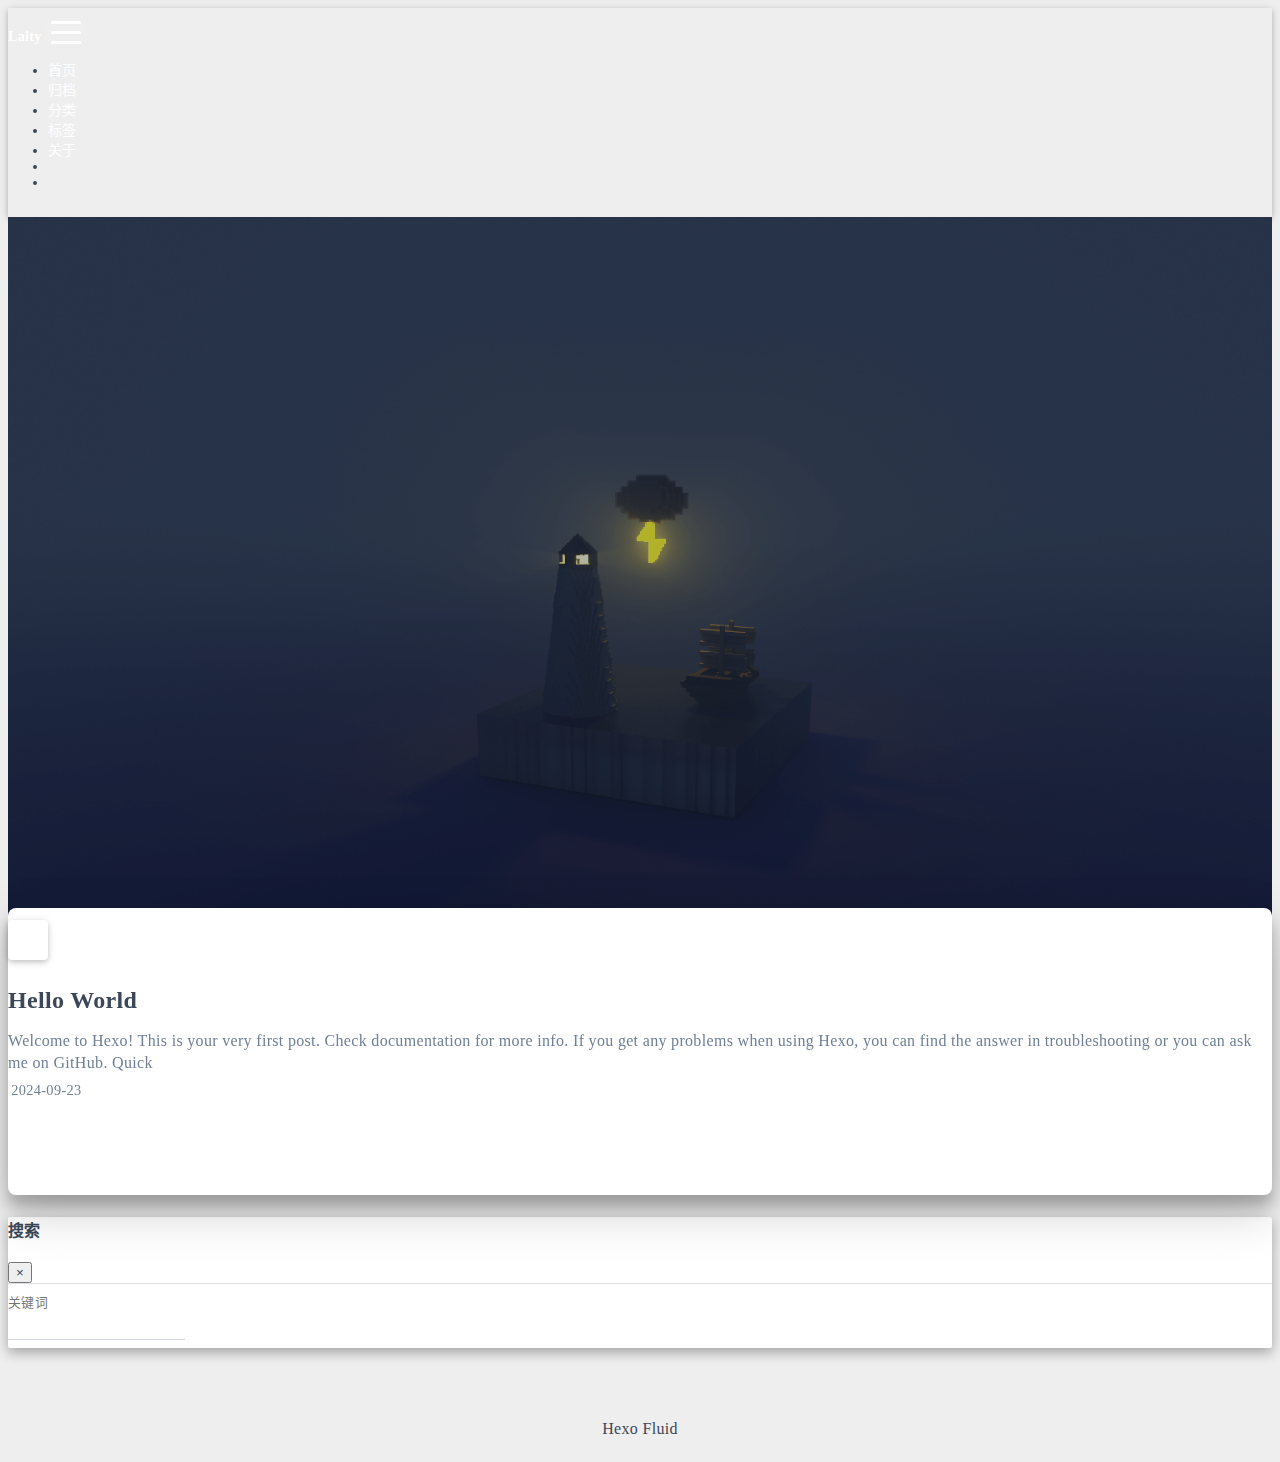
==== index.html @ e9484232 "Site updated: 2024-09-23 12:09:44" ====
<!DOCTYPE html>
<html lang="zh-CN" data-default-color-scheme=auto>



<head>
  <meta charset="UTF-8">

  <link rel="apple-touch-icon" sizes="76x76" href="/img/fluid.png">
  <link rel="icon" href="/img/fluid.png">
  

  <meta name="viewport" content="width=device-width, initial-scale=1.0, maximum-scale=5.0, shrink-to-fit=no">
  <meta http-equiv="x-ua-compatible" content="ie=edge">
  
  <meta name="theme-color" content="#2f4154">
  <meta name="author" content="Laity">
  <meta name="keywords" content="">
  
    <meta property="og:type" content="website">
<meta property="og:title" content="Laity的随笔">
<meta property="og:url" content="http://example.com/index.html">
<meta property="og:site_name" content="Laity的随笔">
<meta property="og:locale" content="zh_CN">
<meta property="article:author" content="Laity">
<meta name="twitter:card" content="summary_large_image">
  
  
  
  <title>Laity的随笔</title>

  <link  rel="stylesheet" href="https://lib.baomitu.com/twitter-bootstrap/4.6.1/css/bootstrap.min.css" />





<!-- 主题依赖的图标库，不要自行修改 -->
<!-- Do not modify the link that theme dependent icons -->

<link rel="stylesheet" href="//at.alicdn.com/t/c/font_1749284_5i9bdhy70f8.css">



<link rel="stylesheet" href="//at.alicdn.com/t/c/font_1736178_k526ubmyhba.css">


<link  rel="stylesheet" href="/css/main.css" />


  <link id="highlight-css" rel="stylesheet" href="/css/highlight.css" />
  
    <link id="highlight-css-dark" rel="stylesheet" href="/css/highlight-dark.css" />
  




  <script id="fluid-configs">
    var Fluid = window.Fluid || {};
    Fluid.ctx = Object.assign({}, Fluid.ctx)
    var CONFIG = {"hostname":"example.com","root":"/","version":"1.9.8","typing":{"enable":true,"typeSpeed":70,"cursorChar":"_","loop":false,"scope":[]},"anchorjs":{"enable":true,"element":"h1,h2,h3,h4,h5,h6","placement":"left","visible":"hover","icon":""},"progressbar":{"enable":true,"height_px":3,"color":"#29d","options":{"showSpinner":false,"trickleSpeed":100}},"code_language":{"enable":true,"default":"TEXT"},"copy_btn":true,"image_caption":{"enable":true},"image_zoom":{"enable":true,"img_url_replace":["",""]},"toc":{"enable":true,"placement":"right","headingSelector":"h1,h2,h3,h4,h5,h6","collapseDepth":0},"lazyload":{"enable":true,"loading_img":"/img/loading.gif","onlypost":false,"offset_factor":2},"web_analytics":{"enable":true,"follow_dnt":true,"baidu":null,"google":{"measurement_id":null},"tencent":{"sid":null,"cid":null},"leancloud":{"app_id":"psOg4r9rSTB0dHTsa3siqMcn-gzGzoHsz","app_key":"VPKxYVZfJDTDyISc7TgusSOT","server_url":null,"path":"window.location.pathname","ignore_local":false},"umami":{"src":null,"website_id":null,"domains":null,"start_time":"2024-01-01T00:00:00.000Z","token":null,"api_server":null}},"search_path":"/local-search.xml","include_content_in_search":true};

    if (CONFIG.web_analytics.follow_dnt) {
      var dntVal = navigator.doNotTrack || window.doNotTrack || navigator.msDoNotTrack;
      Fluid.ctx.dnt = dntVal && (dntVal.startsWith('1') || dntVal.startsWith('yes') || dntVal.startsWith('on'));
    }
  </script>
  <script  src="/js/utils.js" ></script>
  <script  src="/js/color-schema.js" ></script>
  

  

  

  

  

  
    
  



  
<meta name="generator" content="Hexo 7.3.0"></head>


<body>
  

  <header>
    

<div class="header-inner" style="height: 100vh;">
  <nav id="navbar" class="navbar fixed-top  navbar-expand-lg navbar-dark scrolling-navbar">
  <div class="container">
    <a class="navbar-brand" href="/">
      <strong>Laity</strong>
    </a>

    <button id="navbar-toggler-btn" class="navbar-toggler" type="button" data-toggle="collapse"
            data-target="#navbarSupportedContent"
            aria-controls="navbarSupportedContent" aria-expanded="false" aria-label="Toggle navigation">
      <div class="animated-icon"><span></span><span></span><span></span></div>
    </button>

    <!-- Collapsible content -->
    <div class="collapse navbar-collapse" id="navbarSupportedContent">
      <ul class="navbar-nav ml-auto text-center">
        
          
          
          
          
            <li class="nav-item">
              <a class="nav-link" href="/" target="_self">
                <i class="iconfont icon-home-fill"></i>
                <span>首页</span>
              </a>
            </li>
          
        
          
          
          
          
            <li class="nav-item">
              <a class="nav-link" href="/archives/" target="_self">
                <i class="iconfont icon-archive-fill"></i>
                <span>归档</span>
              </a>
            </li>
          
        
          
          
          
          
            <li class="nav-item">
              <a class="nav-link" href="/categories/" target="_self">
                <i class="iconfont icon-category-fill"></i>
                <span>分类</span>
              </a>
            </li>
          
        
          
          
          
          
            <li class="nav-item">
              <a class="nav-link" href="/tags/" target="_self">
                <i class="iconfont icon-tags-fill"></i>
                <span>标签</span>
              </a>
            </li>
          
        
          
          
          
          
            <li class="nav-item">
              <a class="nav-link" href="/about/" target="_self">
                <i class="iconfont icon-user-fill"></i>
                <span>关于</span>
              </a>
            </li>
          
        
        
          <li class="nav-item" id="search-btn">
            <a class="nav-link" target="_self" href="javascript:;" data-toggle="modal" data-target="#modalSearch" aria-label="Search">
              <i class="iconfont icon-search"></i>
            </a>
          </li>
          
        
        
          <li class="nav-item" id="color-toggle-btn">
            <a class="nav-link" target="_self" href="javascript:;" aria-label="Color Toggle">
              <i class="iconfont icon-dark" id="color-toggle-icon"></i>
            </a>
          </li>
        
      </ul>
    </div>
  </div>
</nav>

  

<div id="banner" class="banner" parallax=true
     style="background: url('/img/default.png') no-repeat center center; background-size: cover;">
  <div class="full-bg-img">
    <div class="mask flex-center" style="background-color: rgba(0, 0, 0, 0.3)">
      <div class="banner-text text-center fade-in-up">
        <div class="h2">
          
            <span id="subtitle" data-typed-text="Laity&#39;s Personal Blog on Essays"></span>
          
        </div>

        
      </div>

      
        <div class="scroll-down-bar">
          <i class="iconfont icon-arrowdown"></i>
        </div>
      
    </div>
  </div>
</div>

</div>

  </header>

  <main>
    
      <div class="container nopadding-x-md">
        <div id="board"
          style="margin-top: 0">
          
          <div class="container">
            <div class="row">
              <div class="col-12 col-md-10 m-auto">
                


  <div class="row mx-auto index-card">
    
    
    <article class="col-12 col-md-12 mx-auto index-info">
      <h2 class="index-header">
        
        <a href="/2024/09/23/hello-world/" target="_self">
          Hello World
        </a>
      </h2>

      
      <a class="index-excerpt index-excerpt__noimg" href="/2024/09/23/hello-world/" target="_self">
        <div>
          Welcome to Hexo! This is your very first post. Check documentation for more info. If you get any problems when using Hexo, you can find the answer in troubleshooting or you can ask me on GitHub. Quick
        </div>
      </a>

      <div class="index-btm post-metas">
        
          <div class="post-meta mr-3">
            <i class="iconfont icon-date"></i>
            <time datetime="2024-09-23 10:50" pubdate>
              2024-09-23
            </time>
          </div>
        
        
        
      </div>
    </article>
  </div>





              </div>
            </div>
          </div>
        </div>
      </div>
    

    
      <a id="scroll-top-button" aria-label="TOP" href="#" role="button">
        <i class="iconfont icon-arrowup" aria-hidden="true"></i>
      </a>
    

    
      <div class="modal fade" id="modalSearch" tabindex="-1" role="dialog" aria-labelledby="ModalLabel"
     aria-hidden="true">
  <div class="modal-dialog modal-dialog-scrollable modal-lg" role="document">
    <div class="modal-content">
      <div class="modal-header text-center">
        <h4 class="modal-title w-100 font-weight-bold">搜索</h4>
        <button type="button" id="local-search-close" class="close" data-dismiss="modal" aria-label="Close">
          <span aria-hidden="true">&times;</span>
        </button>
      </div>
      <div class="modal-body mx-3">
        <div class="md-form mb-5">
          <input type="text" id="local-search-input" class="form-control validate">
          <label data-error="x" data-success="v" for="local-search-input">关键词</label>
        </div>
        <div class="list-group" id="local-search-result"></div>
      </div>
    </div>
  </div>
</div>

    

    
  </main>

  <footer>
    <div class="footer-inner">
  
    <div class="footer-content">
       <a href="https://hexo.io" target="_blank" rel="nofollow noopener"><span>Hexo</span></a> <i class="iconfont icon-love"></i> <a href="https://github.com/fluid-dev/hexo-theme-fluid" target="_blank" rel="nofollow noopener"><span>Fluid</span></a> 
    </div>
  
  
    <div class="statistics">
  
  

  
    
      <span id="leancloud-site-pv-container" style="display: none">
        总访问量 
        <span id="leancloud-site-pv"></span>
         次
      </span>
    
    
      <span id="leancloud-site-uv-container" style="display: none">
        总访客数 
        <span id="leancloud-site-uv"></span>
         人
      </span>
    
    

  

</div>

  
  
</div>

  </footer>

  <!-- Scripts -->
  
  <script  src="https://lib.baomitu.com/nprogress/0.2.0/nprogress.min.js" ></script>
  <link  rel="stylesheet" href="https://lib.baomitu.com/nprogress/0.2.0/nprogress.min.css" />

  <script>
    NProgress.configure({"showSpinner":false,"trickleSpeed":100})
    NProgress.start()
    window.addEventListener('load', function() {
      NProgress.done();
    })
  </script>


<script  src="https://lib.baomitu.com/jquery/3.6.4/jquery.min.js" ></script>
<script  src="https://lib.baomitu.com/twitter-bootstrap/4.6.1/js/bootstrap.min.js" ></script>
<script  src="/js/events.js" ></script>
<script  src="/js/plugins.js" ></script>


  <script  src="https://lib.baomitu.com/typed.js/2.0.12/typed.min.js" ></script>
  <script>
    (function (window, document) {
      var typing = Fluid.plugins.typing;
      var subtitle = document.getElementById('subtitle');
      if (!subtitle || !typing) {
        return;
      }
      var text = subtitle.getAttribute('data-typed-text');
      
        typing(text);
      
    })(window, document);
  </script>




  
    <script  src="/js/img-lazyload.js" ></script>
  




  <script defer src="/js/leancloud.js" ></script>

  <script  src="/js/local-search.js" ></script>





<!-- 主题的启动项，将它保持在最底部 -->
<!-- the boot of the theme, keep it at the bottom -->
<script  src="/js/boot.js" ></script>


  

  <noscript>
    <div class="noscript-warning">博客在允许 JavaScript 运行的环境下浏览效果更佳</div>
  </noscript>
</body>
</html>
---- css/main.css ----
.anchorjs-link {
  text-decoration: none !important;
  transition: opacity 0.2s ease-in-out;
}
.markdown-body h1:hover > .anchorjs-link,
h2:hover > .anchorjs-link,
h3:hover > .anchorjs-link,
h4:hover > .anchorjs-link,
h5:hover > .anchorjs-link,
h6:hover > .anchorjs-link {
  opacity: 1;
}
.banner {
  height: 100%;
  position: relative;
  overflow: hidden;
  cursor: default;
}
.banner .mask {
  position: absolute;
  width: 100%;
  height: 100%;
  background-color: rgba(0,0,0,0.3);
}
.banner[parallax="true"] {
  will-change: transform;
  -webkit-transform-style: preserve-3d;
  -webkit-backface-visibility: hidden;
  transition: transform 0.05s ease-out;
}
@media (max-width: 100vh) {
  .header-inner {
    max-height: 100vw;
  }
  #board {
    margin-top: -1rem !important;
  }
}
@media (max-width: 79.99vh) {
  .scroll-down-bar {
    display: none;
  }
}
#board {
  position: relative;
  margin-top: -2rem;
  padding: 3rem 0;
  background-color: var(--board-bg-color);
  transition: background-color 0.2s ease-in-out;
  border-radius: 0.5rem;
  z-index: 3;
  -webkit-box-shadow: 0 12px 15px 0 rgba(0,0,0,0.24), 0 17px 50px 0 rgba(0,0,0,0.19);
  box-shadow: 0 12px 15px 0 rgba(0,0,0,0.24), 0 17px 50px 0 rgba(0,0,0,0.19);
}
.code-widget {
  display: inline-block;
  background-color: transparent;
  font-size: 0.75rem;
  line-height: 1;
  font-weight: bold;
  padding: 0.3rem 0.1rem 0.1rem 0.1rem;
  position: absolute;
  right: 0.45rem;
  top: 0.15rem;
  z-index: 1;
}
.code-widget-light {
  color: #999;
}
.code-widget-dark {
  color: #bababa;
}
.copy-btn {
  cursor: pointer;
  user-select: none;
  -webkit-appearance: none;
  outline: none;
}
.copy-btn > i {
  font-size: 0.75rem !important;
  font-weight: 400;
  margin-right: 0.15rem;
  opacity: 0;
  transition: opacity 0.2s ease-in-out;
}
.markdown-body pre:hover > .copy-btn > i {
  opacity: 0.9;
}
.markdown-body pre:hover > .copy-btn,
.markdown-body pre:not(:hover) > .copy-btn {
  outline: none;
}
.license-box {
  background-color: rgba(27,31,35,0.05);
  transition: background-color 0.2s ease-in-out;
  border-radius: 4px;
  font-size: 0.9rem;
  overflow: hidden;
  padding: 1.25rem;
  position: relative;
  z-index: 1;
}
.license-box .license-icon {
  position: absolute;
  top: 50%;
  left: 100%;
}
.license-box .license-icon::after {
  content: "\e8e4";
  font-size: 12.5rem;
  line-height: 1;
  opacity: 0.1;
  position: relative;
  left: -0.85em;
  bottom: 0.5em;
  z-index: -1;
}
.license-box .license-title {
  margin-bottom: 1rem;
}
.license-box .license-title div:nth-child(1) {
  line-height: 1.2;
  margin-bottom: 0.25rem;
}
.license-box .license-title div:nth-child(2) {
  color: var(--sec-text-color);
  font-size: 0.8rem;
}
.license-box .license-meta {
  align-items: center;
  display: flex;
  flex-wrap: wrap;
  justify-content: flex-start;
}
.license-box .license-meta .license-meta-item {
  align-items: center;
  justify-content: center;
  margin-right: 1.5rem;
}
.license-box .license-meta .license-meta-item div:nth-child(1) {
  color: var(--sec-text-color);
  font-size: 0.8rem;
  font-weight: normal;
}
.license-box .license-meta .license-meta-item i.iconfont {
  font-size: 1rem;
}
@media (max-width: 575px) and (min-width: 425px) {
  .license-box .license-meta .license-meta-item {
    display: flex;
    justify-content: flex-start;
    flex-wrap: wrap;
    font-size: 0.8rem;
    flex: 0 0 50%;
    max-width: 50%;
    margin-right: 0;
  }
  .license-box .license-meta .license-meta-item div:nth-child(1) {
    margin-right: 0.5rem;
  }
  .license-box .license-meta .license-meta-date {
    order: -1;
  }
}
@media (max-width: 424px) {
  .license-box::after {
    top: -65px;
  }
  .license-box .license-meta {
    flex-direction: column;
    align-items: flex-start;
  }
  .license-box .license-meta .license-meta-item {
    display: flex;
    flex-wrap: wrap;
    font-size: 0.8rem;
  }
  .license-box .license-meta .license-meta-item div:nth-child(1) {
    margin-right: 0.5rem;
  }
}
.footer-inner {
  padding: 3rem 0 1rem 0;
  text-align: center;
}
.footer-inner > div:not(:first-child) {
  margin: 0.25rem 0;
  font-size: 0.85rem;
}
.footer-inner .statistics {
  display: flex;
  flex-direction: row;
  justify-content: center;
}
.footer-inner .statistics > span {
  flex: 1;
  margin: 0 0.25rem;
}
.footer-inner .statistics > *:nth-last-child(2):first-child {
  text-align: right;
}
.footer-inner .statistics > *:nth-last-child(2):first-child ~ * {
  text-align: left;
}
.footer-inner .beian {
  display: flex;
  flex-direction: row;
  justify-content: center;
}
.footer-inner .beian > * {
  margin: 0 0.25rem;
}
.footer-inner .beian-police {
  position: relative;
  overflow: hidden;
  display: inline-flex;
  align-items: center;
  justify-content: left;
}
.footer-inner .beian-police img {
  margin-right: 3px;
  width: 1rem;
  height: 1rem;
  margin-bottom: 0.1rem;
}
@media (max-width: 424px) {
  .footer-inner .statistics {
    flex-direction: column;
  }
  .footer-inner .statistics > *:nth-last-child(2):first-child {
    text-align: center;
  }
  .footer-inner .statistics > *:nth-last-child(2):first-child ~ * {
    text-align: center;
  }
  .footer-inner .beian {
    flex-direction: column;
  }
  .footer-inner .beian .beian-police {
    justify-content: center;
  }
  .footer-inner .beian > *:nth-last-child(2):first-child {
    text-align: center;
  }
  .footer-inner .beian > *:nth-last-child(2):first-child ~ * {
    text-align: center;
  }
}
sup > a::before,
.footnote-text::before {
  display: block;
  content: "";
  margin-top: -5rem;
  height: 5rem;
  width: 1px;
  visibility: hidden;
}
sup > a::before,
.footnote-text::before {
  display: inline-block;
}
.footnote-item::before {
  display: block;
  content: "";
  margin-top: -5rem;
  height: 5rem;
  width: 1px;
  visibility: hidden;
}
.footnote-list ol {
  list-style-type: none;
  counter-reset: sectioncounter;
  padding-left: 0.5rem;
  font-size: 0.95rem;
}
.footnote-list ol li:before {
  font-family: "Helvetica Neue", monospace, "Monaco";
  content: "[" counter(sectioncounter) "]";
  counter-increment: sectioncounter;
}
.footnote-list ol li+li {
  margin-top: 0.5rem;
}
.footnote-text {
  padding-left: 0.5em;
}
.navbar {
  background-color: transparent;
  font-size: 0.875rem;
  box-shadow: 0 2px 5px 0 rgba(0,0,0,0.16), 0 2px 10px 0 rgba(0,0,0,0.12);
  -webkit-box-shadow: 0 2px 5px 0 rgba(0,0,0,0.16), 0 2px 10px 0 rgba(0,0,0,0.12);
}
.navbar .navbar-brand {
  color: var(--navbar-text-color);
}
.navbar .navbar-toggler .animated-icon span {
  background-color: var(--navbar-text-color);
}
.navbar .nav-item .nav-link {
  display: block;
  color: var(--navbar-text-color);
  transition: color 0.2s ease-in-out, background-color 0.2s ease-in-out;
}
.navbar .nav-item .nav-link:hover {
  color: var(--link-hover-color);
}
.navbar .nav-item .nav-link:focus {
  color: var(--navbar-text-color);
}
.navbar .nav-item .nav-link i {
  font-size: 0.875rem;
  line-height: inherit;
}
.navbar .nav-item .nav-link i:only-child {
  margin: 0 0.2rem;
}
.navbar .navbar-toggler {
  border-width: 0;
  outline: 0;
}
.navbar.scrolling-navbar {
  will-change: background, padding;
  -webkit-transition: background 0.5s ease-in-out, padding 0.5s ease-in-out;
  transition: background 0.5s ease-in-out, padding 0.5s ease-in-out;
}
@media (min-width: 600px) {
  .navbar.scrolling-navbar {
    padding-top: 12px;
    padding-bottom: 12px;
  }
  .navbar.scrolling-navbar .navbar-nav > li {
    -webkit-transition-duration: 1s;
    transition-duration: 1s;
  }
}
.navbar.scrolling-navbar.top-nav-collapse {
  padding-top: 5px;
  padding-bottom: 5px;
}
.navbar .dropdown-menu {
  font-size: 0.875rem;
  color: var(--navbar-text-color);
  background-color: rgba(0,0,0,0.3);
  border: none;
  min-width: 8rem;
  -webkit-transition: background 0.5s ease-in-out, padding 0.5s ease-in-out;
  transition: background 0.5s ease-in-out, padding 0.5s ease-in-out;
}
@media (max-width: 991.98px) {
  .navbar .dropdown-menu {
    text-align: center;
  }
}
.navbar .dropdown-item {
  color: var(--navbar-text-color);
}
.navbar .dropdown-item:hover,
.navbar .dropdown-item:focus {
  color: var(--link-hover-color);
  background-color: rgba(0,0,0,0.1);
}
@media (min-width: 992px) {
  .navbar .dropdown:hover > .dropdown-menu {
    display: block;
  }
  .navbar .dropdown > .dropdown-toggle:active {
    pointer-events: none;
  }
  .navbar .dropdown-menu {
    top: 95%;
  }
}
.navbar .animated-icon {
  width: 30px;
  height: 20px;
  position: relative;
  margin: 0;
  -webkit-transform: rotate(0deg);
  -moz-transform: rotate(0deg);
  -o-transform: rotate(0deg);
  transform: rotate(0deg);
  -webkit-transition: 0.5s ease-in-out;
  -moz-transition: 0.5s ease-in-out;
  -o-transition: 0.5s ease-in-out;
  transition: 0.5s ease-in-out;
  cursor: pointer;
}
.navbar .animated-icon span {
  display: block;
  position: absolute;
  height: 3px;
  width: 100%;
  border-radius: 9px;
  opacity: 1;
  left: 0;
  -webkit-transform: rotate(0deg);
  -moz-transform: rotate(0deg);
  -o-transform: rotate(0deg);
  transform: rotate(0deg);
  -webkit-transition: 0.25s ease-in-out;
  -moz-transition: 0.25s ease-in-out;
  -o-transition: 0.25s ease-in-out;
  transition: 0.25s ease-in-out;
  background: #fff;
}
.navbar .animated-icon span:nth-child(1) {
  top: 0;
}
.navbar .animated-icon span:nth-child(2) {
  top: 10px;
}
.navbar .animated-icon span:nth-child(3) {
  top: 20px;
}
.navbar .animated-icon.open span:nth-child(1) {
  top: 11px;
  -webkit-transform: rotate(135deg);
  -moz-transform: rotate(135deg);
  -o-transform: rotate(135deg);
  transform: rotate(135deg);
}
.navbar .animated-icon.open span:nth-child(2) {
  opacity: 0;
  left: -60px;
}
.navbar .animated-icon.open span:nth-child(3) {
  top: 11px;
  -webkit-transform: rotate(-135deg);
  -moz-transform: rotate(-135deg);
  -o-transform: rotate(-135deg);
  transform: rotate(-135deg);
}
.navbar .dropdown-collapse,
.top-nav-collapse,
.navbar-col-show {
  background-color: var(--navbar-bg-color);
}
@media (max-width: 767px) {
  .navbar {
    font-size: 1rem;
    line-height: 2.5rem;
  }
}
.banner-text {
  color: var(--subtitle-color);
  max-width: calc(960px - 6rem);
  width: 80%;
  overflow-wrap: break-word;
}
.banner-text .typed-cursor {
  margin: 0 0.2rem;
}
@media (max-width: 767px) {
  #subtitle,
  .typed-cursor {
    font-size: 1.5rem;
  }
}
@media (max-width: 575px) {
  .banner-text {
    font-size: 0.9rem;
  }
  #subtitle,
  .typed-cursor {
    font-size: 1.35rem;
  }
}
.modal-dialog .modal-content {
  background-color: var(--board-bg-color);
  border: 0;
  border-radius: 0.125rem;
  -webkit-box-shadow: 0 5px 11px 0 rgba(0,0,0,0.18), 0 4px 15px 0 rgba(0,0,0,0.15);
  box-shadow: 0 5px 11px 0 rgba(0,0,0,0.18), 0 4px 15px 0 rgba(0,0,0,0.15);
}
.modal-dialog .modal-content .modal-header {
  border-bottom-color: var(--line-color);
  transition: border-bottom-color 0.2s ease-in-out;
}
.close {
  color: var(--text-color);
}
.close:hover {
  color: var(--link-hover-color);
}
.close:focus {
  outline: 0;
}
.modal-dialog .modal-content .modal-header {
  border-top-left-radius: 0.125rem;
  border-top-right-radius: 0.125rem;
  border-bottom: 1px solid #dee2e6;
}
.md-form {
  position: relative;
  margin-top: 1.5rem;
  margin-bottom: 1.5rem;
}
.md-form input[type] {
  -webkit-box-sizing: content-box;
  box-sizing: content-box;
  background-color: transparent;
  border: none;
  border-bottom: 1px solid #ced4da;
  border-radius: 0;
  outline: none;
  -webkit-box-shadow: none;
  box-shadow: none;
  transition: border-color 0.15s ease-in-out, box-shadow 0.15s ease-in-out, -webkit-box-shadow 0.15s ease-in-out;
}
.md-form input[type]:focus:not([readonly]) {
  border-bottom: 1px solid #4285f4;
  -webkit-box-shadow: 0 1px 0 0 #4285f4;
  box-shadow: 0 1px 0 0 #4285f4;
}
.md-form input[type]:focus:not([readonly]) + label {
  color: #4285f4;
}
.md-form input[type].valid,
.md-form input[type]:focus.valid {
  border-bottom: 1px solid #00c851;
  -webkit-box-shadow: 0 1px 0 0 #00c851;
  box-shadow: 0 1px 0 0 #00c851;
}
.md-form input[type].valid + label,
.md-form input[type]:focus.valid + label {
  color: #00c851;
}
.md-form input[type].invalid,
.md-form input[type]:focus.invalid {
  border-bottom: 1px solid #f44336;
  -webkit-box-shadow: 0 1px 0 0 #f44336;
  box-shadow: 0 1px 0 0 #f44336;
}
.md-form input[type].invalid + label,
.md-form input[type]:focus.invalid + label {
  color: #f44336;
}
.md-form input[type].validate {
  margin-bottom: 2.5rem;
}
.md-form input[type].form-control {
  height: auto;
  padding: 0.6rem 0 0.4rem 0;
  margin: 0 0 0.5rem 0;
  color: var(--text-color);
  background-color: transparent;
  border-radius: 0;
}
.md-form label {
  font-size: 0.8rem;
  position: absolute;
  top: -1rem;
  left: 0;
  color: #757575;
  cursor: text;
  transition: color 0.2s ease-out;
}
.modal-open[style] {
  padding-right: 0 !important;
  overflow: auto;
}
.modal-open[style] #navbar[style] {
  padding-right: 1rem !important;
}
#nprogress .bar {
  height: 3px !important;
  background-color: #29d !important;
}
#nprogress .peg {
  box-shadow: 0 0 14px #29d, 0 0 8px #29d !important;
}
@media (max-width: 575px) {
  #nprogress .bar {
    display: none;
  }
}
.noscript-warning {
  background-color: #f55;
  color: #fff;
  font-family: sans-serif;
  font-size: 1rem;
  font-weight: bold;
  position: fixed;
  left: 0;
  bottom: 0;
  text-align: center;
  width: 100%;
  z-index: 99;
}
.pagination {
  margin-top: 3rem;
  justify-content: center;
}
.pagination .space {
  align-self: flex-end;
}
.pagination .page-number,
.pagination .current,
.pagination .extend {
  outline: 0;
  border: 0;
  background-color: transparent;
  font-size: 0.9rem;
  padding: 0.5rem 0.75rem;
  line-height: 1.25;
  border-radius: 0.125rem;
}
.pagination .page-number {
  margin: 0 0.05rem;
}
.pagination .page-number:hover,
.pagination .current {
  transition: background-color 0.2s ease-in-out;
  background-color: var(--link-hover-bg-color);
}
.qr-trigger {
  cursor: pointer;
  position: relative;
}
.qr-trigger:hover .qr-img {
  display: block;
  transition: all 0.3s;
}
.qr-img {
  max-width: 12rem;
  position: absolute;
  right: -5.25rem;
  z-index: 99;
  display: none;
  border-radius: 0.2rem;
  background-color: transparent;
  box-shadow: 0 0 20px -5px rgba(158,158,158,0.2);
}
.scroll-down-bar {
  position: absolute;
  width: 100%;
  height: 6rem;
  text-align: center;
  cursor: pointer;
  bottom: 0;
}
.scroll-down-bar i.iconfont {
  font-size: 2rem;
  font-weight: bold;
  display: inline-block;
  position: relative;
  padding-top: 2rem;
  color: var(--subtitle-color);
  transform: translateZ(0);
  animation: scroll-down 1.5s infinite;
}
#scroll-top-button {
  position: fixed;
  z-index: 99;
  background: var(--board-bg-color);
  transition: background-color 0.2s ease-in-out, bottom 0.3s ease;
  border-radius: 4px;
  min-width: 40px;
  min-height: 40px;
  bottom: -60px;
  outline: none;
  display: flex;
  display: -webkit-flex;
  align-items: center;
  box-shadow: 0 2px 5px 0 rgba(0,0,0,0.16), 0 2px 10px 0 rgba(0,0,0,0.12);
}
#scroll-top-button i {
  font-size: 32px;
  margin: auto;
  color: var(--sec-text-color);
}
#scroll-top-button:hover i,
#scroll-top-button:active i {
  animation-name: scroll-top;
  animation-duration: 1s;
  animation-delay: 0.1s;
  animation-timing-function: ease-in-out;
  animation-iteration-count: infinite;
  animation-fill-mode: forwards;
  animation-direction: alternate;
}
#local-search-result .search-list-title {
  border-left: 3px solid #0d47a1;
}
#local-search-result .search-list-content {
  padding: 0 1.25rem;
}
#local-search-result .search-word {
  color: #ff4500;
}
#toc {
  visibility: hidden;
}
.toc-header {
  margin-bottom: 0.5rem;
  font-weight: bold;
  line-height: 1.2;
}
.toc-header,
.toc-header > i {
  font-size: 1.25rem;
}
.toc-body {
  max-height: 75vh;
  overflow-y: auto;
  overflow: -moz-scrollbars-none;
  -ms-overflow-style: none;
}
.toc-body ol {
  list-style: none;
  padding-inline-start: 1rem;
}
.toc-body::-webkit-scrollbar {
  display: none;
}
.tocbot-list {
  position: relative;
}
.tocbot-list ol {
  list-style: none;
  padding-left: 1rem;
}
.tocbot-list a {
  font-size: 0.95rem;
}
.tocbot-link {
  color: var(--text-color);
}
.tocbot-active-link {
  font-weight: bold;
  color: var(--link-hover-color);
}
.tocbot-is-collapsed {
  max-height: 0;
}
.tocbot-is-collapsible {
  overflow: hidden;
  transition: all 0.3s ease-in-out;
}
.toc-list-item {
  white-space: nowrap;
  overflow: hidden;
  text-overflow: ellipsis;
}
.toc-list-item.is-active-li::before {
  height: 1rem;
  margin: 0.25rem 0;
  visibility: visible;
}
.toc-list-item::before {
  width: 0.15rem;
  height: 0.2rem;
  position: absolute;
  left: 0.25rem;
  content: "";
  border-radius: 2px;
  margin: 0.65rem 0;
  background: var(--link-hover-color);
  visibility: hidden;
  transition: height 0.1s ease-in-out, margin 0.1s ease-in-out, visibility 0.1s ease-in-out;
}
.sidebar {
  position: -webkit-sticky;
  position: sticky;
  top: 2rem;
  padding: 3rem 0;
}
html {
  font-size: 16px;
  letter-spacing: 0.02em;
}
html,
body {
  height: 100%;
  font-family: var(--font-family-sans-serif);
  overflow-wrap: break-word;
}
body {
  transition: color 0.2s ease-in-out, background-color 0.2s ease-in-out;
  background-color: var(--body-bg-color);
  color: var(--text-color);
  -webkit-font-smoothing: antialiased;
  -moz-osx-font-smoothing: grayscale;
}
body a {
  color: var(--text-color);
  text-decoration: none;
  cursor: pointer;
  transition: color 0.2s ease-in-out, background-color 0.2s ease-in-out;
}
body a:hover {
  color: var(--link-hover-color);
  text-decoration: none;
  transition: color 0.2s ease-in-out, background-color 0.2s ease-in-out;
}
code {
  color: inherit;
}
table {
  font-size: inherit;
  color: var(--post-text-color);
}
img[lazyload] {
  object-fit: cover;
}
*[align="left"] {
  text-align: left;
}
*[align="center"] {
  text-align: center;
}
*[align="right"] {
  text-align: right;
}
::-webkit-scrollbar {
  width: 6px;
  height: 6px;
}
::-webkit-scrollbar-thumb {
  background-color: var(--scrollbar-color);
  border-radius: 6px;
}
::-webkit-scrollbar-thumb:hover {
  background-color: var(--scrollbar-hover-color);
}
::-webkit-scrollbar-corner {
  background-color: transparent;
}
label {
  margin-bottom: 0;
}
i.iconfont {
  font-size: 1em;
  line-height: 1;
}
:root {
  --color-mode: "light";
  --body-bg-color: #eee;
  --board-bg-color: #fff;
  --text-color: #3c4858;
  --sec-text-color: #718096;
  --post-text-color: #2c3e50;
  --post-heading-color: #1a202c;
  --post-link-color: #0366d6;
  --link-hover-color: #30a9de;
  --link-hover-bg-color: #f8f9fa;
  --line-color: #eaecef;
  --navbar-bg-color: #2f4154;
  --navbar-text-color: #fff;
  --subtitle-color: #fff;
  --scrollbar-color: #c4c6c9;
  --scrollbar-hover-color: #a6a6a6;
  --button-bg-color: transparent;
  --button-hover-bg-color: #f2f3f5;
  --highlight-bg-color: #f6f8fa;
  --inlinecode-bg-color: rgba(175,184,193,0.2);
  --fold-title-color: #3c4858;
  --fold-border-color: #eaecef;
}
@media (prefers-color-scheme: dark) {
  :root {
    --color-mode: "dark";
  }
  :root:not([data-user-color-scheme]) {
    --body-bg-color: #181c27;
    --board-bg-color: #252d38;
    --text-color: #c4c6c9;
    --sec-text-color: #a7a9ad;
    --post-text-color: #c4c6c9;
    --post-heading-color: #c4c6c9;
    --post-link-color: #1589e9;
    --link-hover-color: #30a9de;
    --link-hover-bg-color: #364151;
    --line-color: #435266;
    --navbar-bg-color: #1f3144;
    --navbar-text-color: #d0d0d0;
    --subtitle-color: #d0d0d0;
    --scrollbar-color: #687582;
    --scrollbar-hover-color: #9da8b3;
    --button-bg-color: transparent;
    --button-hover-bg-color: #46647e;
    --highlight-bg-color: #303030;
    --inlinecode-bg-color: rgba(99,110,123,0.4);
    --fold-title-color: #c4c6c9;
    --fold-border-color: #435266;
  }
  :root:not([data-user-color-scheme]) img {
    -webkit-filter: brightness(0.9);
    filter: brightness(0.9);
    transition: filter 0.2s ease-in-out;
  }
  :root:not([data-user-color-scheme]) .license-box {
    background-color: rgba(62,75,94,0.35);
    transition: background-color 0.2s ease-in-out;
  }
  :root:not([data-user-color-scheme]) .gt-comment-admin .gt-comment-content {
    background-color: transparent;
    transition: background-color 0.2s ease-in-out;
  }
}
@media not print {
  [data-user-color-scheme="dark"] {
    --body-bg-color: #181c27;
    --board-bg-color: #252d38;
    --text-color: #c4c6c9;
    --sec-text-color: #a7a9ad;
    --post-text-color: #c4c6c9;
    --post-heading-color: #c4c6c9;
    --post-link-color: #1589e9;
    --link-hover-color: #30a9de;
    --link-hover-bg-color: #364151;
    --line-color: #435266;
    --navbar-bg-color: #1f3144;
    --navbar-text-color: #d0d0d0;
    --subtitle-color: #d0d0d0;
    --scrollbar-color: #687582;
    --scrollbar-hover-color: #9da8b3;
    --button-bg-color: transparent;
    --button-hover-bg-color: #46647e;
    --highlight-bg-color: #303030;
    --inlinecode-bg-color: rgba(99,110,123,0.4);
    --fold-title-color: #c4c6c9;
    --fold-border-color: #435266;
  }
  [data-user-color-scheme="dark"] img {
    -webkit-filter: brightness(0.9);
    filter: brightness(0.9);
    transition: filter 0.2s ease-in-out;
  }
  [data-user-color-scheme="dark"] .license-box {
    background-color: rgba(62,75,94,0.35);
    transition: background-color 0.2s ease-in-out;
  }
  [data-user-color-scheme="dark"] .gt-comment-admin .gt-comment-content {
    background-color: transparent;
    transition: background-color 0.2s ease-in-out;
  }
}
@media print {
  :root {
    --color-mode: "light";
  }
}
.fade-in-up {
  -webkit-animation-name: fade-in-up;
  animation-name: fade-in-up;
}
.hidden-mobile {
  display: block;
}
.visible-mobile {
  display: none;
}
@media (max-width: 575px) {
  .hidden-mobile {
    display: none;
  }
  .visible-mobile {
    display: block;
  }
}
.nomargin-x {
  margin-left: 0 !important;
  margin-right: 0 !important;
}
.nopadding-x {
  padding-left: 0 !important;
  padding-right: 0 !important;
}
@media (max-width: 767px) {
  .nopadding-x-md {
    padding-left: 0 !important;
    padding-right: 0 !important;
  }
}
.flex-center {
  display: -webkit-box;
  display: -ms-flexbox;
  display: flex;
  -webkit-box-align: center;
  -ms-flex-align: center;
  align-items: center;
  -webkit-box-pack: center;
  -ms-flex-pack: center;
  justify-content: center;
  height: 100%;
}
.hover-with-bg {
  display: inline-block;
  line-height: 1;
}
.hover-with-bg:hover {
  background-color: var(--link-hover-bg-color);
  transition-duration: 0.2s;
  transition-timing-function: ease-in-out;
  border-radius: 0.2rem;
}
@-moz-keyframes fade-in-up {
  from {
    opacity: 0;
    -webkit-transform: translate3d(0, 100%, 0);
    transform: translate3d(0, 100%, 0);
  }
  to {
    opacity: 1;
    -webkit-transform: translate3d(0, 0, 0);
    transform: translate3d(0, 0, 0);
  }
}
@-webkit-keyframes fade-in-up {
  from {
    opacity: 0;
    -webkit-transform: translate3d(0, 100%, 0);
    transform: translate3d(0, 100%, 0);
  }
  to {
    opacity: 1;
    -webkit-transform: translate3d(0, 0, 0);
    transform: translate3d(0, 0, 0);
  }
}
@-o-keyframes fade-in-up {
  from {
    opacity: 0;
    -webkit-transform: translate3d(0, 100%, 0);
    transform: translate3d(0, 100%, 0);
  }
  to {
    opacity: 1;
    -webkit-transform: translate3d(0, 0, 0);
    transform: translate3d(0, 0, 0);
  }
}
@keyframes fade-in-up {
  from {
    opacity: 0;
    -webkit-transform: translate3d(0, 100%, 0);
    transform: translate3d(0, 100%, 0);
  }
  to {
    opacity: 1;
    -webkit-transform: translate3d(0, 0, 0);
    transform: translate3d(0, 0, 0);
  }
}
@-moz-keyframes scroll-down {
  0% {
    opacity: 0.8;
    top: 0;
  }
  50% {
    opacity: 0.4;
    top: -1em;
  }
  100% {
    opacity: 0.8;
    top: 0;
  }
}
@-webkit-keyframes scroll-down {
  0% {
    opacity: 0.8;
    top: 0;
  }
  50% {
    opacity: 0.4;
    top: -1em;
  }
  100% {
    opacity: 0.8;
    top: 0;
  }
}
@-o-keyframes scroll-down {
  0% {
    opacity: 0.8;
    top: 0;
  }
  50% {
    opacity: 0.4;
    top: -1em;
  }
  100% {
    opacity: 0.8;
    top: 0;
  }
}
@keyframes scroll-down {
  0% {
    opacity: 0.8;
    top: 0;
  }
  50% {
    opacity: 0.4;
    top: -1em;
  }
  100% {
    opacity: 0.8;
    top: 0;
  }
}
@-moz-keyframes scroll-top {
  0% {
    -webkit-transform: translateY(0);
    transform: translateY(0);
  }
  50% {
    -webkit-transform: translateY(-0.35rem);
    transform: translateY(-0.35rem);
  }
  100% {
    -webkit-transform: translateY(0);
    transform: translateY(0);
  }
}
@-webkit-keyframes scroll-top {
  0% {
    -webkit-transform: translateY(0);
    transform: translateY(0);
  }
  50% {
    -webkit-transform: translateY(-0.35rem);
    transform: translateY(-0.35rem);
  }
  100% {
    -webkit-transform: translateY(0);
    transform: translateY(0);
  }
}
@-o-keyframes scroll-top {
  0% {
    -webkit-transform: translateY(0);
    transform: translateY(0);
  }
  50% {
    -webkit-transform: translateY(-0.35rem);
    transform: translateY(-0.35rem);
  }
  100% {
    -webkit-transform: translateY(0);
    transform: translateY(0);
  }
}
@keyframes scroll-top {
  0% {
    -webkit-transform: translateY(0);
    transform: translateY(0);
  }
  50% {
    -webkit-transform: translateY(-0.35rem);
    transform: translateY(-0.35rem);
  }
  100% {
    -webkit-transform: translateY(0);
    transform: translateY(0);
  }
}
@media print {
  header,
  footer,
  .side-col,
  #scroll-top-button,
  .post-prevnext,
  #comments {
    display: none !important;
  }
  .markdown-body a:not([href^='#']):not([href^='javascript:']):not(.print-no-link)::after {
    content: ' (' attr(href) ')';
    font-size: 0.8rem;
    color: var(--post-text-color);
    opacity: 0.8;
  }
  .markdown-body > h1,
  .markdown-body h2 {
    border-bottom-color: transparent !important;
  }
  .markdown-body > h1,
  .markdown-body h2,
  .markdown-body h3,
  .markdown-body h4,
  .markdown-body h5,
  .markdown-body h6 {
    margin-top: 1.25em !important;
    margin-bottom: 0.25em !important;
  }
  .markdown-body [data-anchorjs-icon]::after {
    display: none;
  }
  .markdown-body figure.highlight table,
  .markdown-body figure.highlight tbody,
  .markdown-body figure.highlight tr,
  .markdown-body figure.highlight td.code,
  .markdown-body figure.highlight td.code pre {
    width: 100% !important;
    display: block !important;
  }
  .markdown-body figure.highlight pre > code {
    white-space: pre-wrap;
  }
  .markdown-body figure.highlight .gutter,
  .markdown-body figure.highlight .code-widget {
    display: none !important;
  }
  .post-metas a {
    text-decoration: none;
  }
}
@media not print {
  #seo-header {
    display: none;
  }
}
.index-card {
  margin-bottom: 2.5rem;
}
.index-img img {
  display: block;
  width: 100%;
  height: 10rem;
  object-fit: cover;
  box-shadow: 0 5px 11px 0 rgba(0,0,0,0.18), 0 4px 15px 0 rgba(0,0,0,0.15);
  border-radius: 0.25rem;
  background-color: transparent;
}
.index-info {
  display: flex;
  flex-direction: column;
  justify-content: space-between;
  padding-top: 0.5rem;
  padding-bottom: 0.5rem;
}
.index-header {
  color: var(--text-color);
  font-size: 1.5rem;
  font-weight: bold;
  line-height: 1.4;
  white-space: nowrap;
  overflow: hidden;
  text-overflow: ellipsis;
  margin-bottom: 0.25rem;
}
.index-header .index-pin {
  color: var(--text-color);
  font-size: 1.5rem;
  margin-right: 0.15rem;
}
.index-btm {
  color: var(--sec-text-color);
}
.index-btm a {
  color: var(--sec-text-color);
}
.index-excerpt {
  color: var(--sec-text-color);
  margin: 0.5rem 0;
  height: calc(1.4rem * 3);
  overflow: hidden;
  display: flex;
}
.index-excerpt > div {
  width: 100%;
  line-height: 1.4rem;
  word-break: break-word;
  display: -webkit-box;
  -webkit-box-orient: vertical;
  -webkit-line-clamp: 3;
}
.index-excerpt__noimg {
  height: auto;
  max-height: calc(1.4rem * 3);
}
@media (max-width: 767px) {
  .index-info {
    padding-top: 1.25rem;
  }
  .index-header {
    font-size: 1.25rem;
    white-space: normal;
    overflow: hidden;
    word-break: break-word;
    display: -webkit-box;
    -webkit-box-orient: vertical;
    -webkit-line-clamp: 2;
  }
  .index-header .index-pin {
    font-size: 1.25rem;
  }
  .index-excerpt {
    height: auto;
    max-height: calc(1.4rem * 3);
    margin: 0.25rem 0;
  }
}
#valine.v[data-class=v] .status-bar,
#valine.v[data-class=v] .veditor,
#valine.v[data-class=v] .vinput,
#valine.v[data-class=v] .vbtn,
#valine.v[data-class=v] p,
#valine.v[data-class=v] pre code {
  color: var(--text-color);
}
#valine.v[data-class=v] .vinput::placeholder {
  color: var(--sec-text-color);
}
#valine.v[data-class=v] .vicon {
  fill: var(--text-color);
}
.gt-container .gt-comment-content:hover {
  -webkit-box-shadow: none;
  box-shadow: none;
}
.gt-container .gt-comment-body {
  color: var(--text-color) !important;
  transition: color 0.2s ease-in-out;
}
#remark-km423lmfdslkm34-back {
  z-index: 1030;
}
#remark-km423lmfdslkm34-node {
  z-index: 1031;
}
.markdown-body .highlight pre,
.markdown-body pre {
  padding: 1.45rem 1rem;
}
.markdown-body pre code.hljs {
  padding: 0;
}
.markdown-body pre[class*="language-"] {
  padding-top: 1.45rem;
  padding-bottom: 1.45rem;
  padding-right: 1rem;
  line-height: 1.5;
  margin-bottom: 1rem;
}
.markdown-body .code-wrapper {
  position: relative;
  border-radius: 4px;
  margin-bottom: 1rem;
}
.markdown-body .hljs,
.markdown-body .highlight pre,
.markdown-body .code-wrapper pre,
.markdown-body figure.highlight td.gutter {
  transition: color 0.2s ease-in-out, background-color 0.2s ease-in-out;
  background-color: var(--highlight-bg-color);
}
pre[class*=language-].line-numbers {
  position: initial;
}
figure {
  margin: 1rem 0;
}
figure.highlight {
  position: relative;
}
figure.highlight table {
  border: 0;
  margin: 0;
  width: auto;
  border-radius: 4px;
}
figure.highlight td {
  border: 0;
  padding: 0;
}
figure.highlight tr {
  border: 0;
}
figure.highlight td.code {
  width: 100%;
}
figure.highlight td.gutter {
  display: table-cell;
  position: -webkit-sticky;
  position: sticky;
  left: 0;
  z-index: 1;
}
figure.highlight td.gutter pre {
  text-align: right;
  padding: 0 0.75rem;
  border-radius: initial;
  border-right: 1px solid #999;
}
figure.highlight td.gutter pre span.line {
  color: #999;
}
figure.highlight td.code > pre {
  border-top-left-radius: 0;
  border-bottom-left-radius: 0;
}
.markdown-body {
  font-size: 1rem;
  line-height: 1.6;
  font-family: var(--font-family-sans-serif);
  margin-bottom: 2rem;
  color: var(--post-text-color);
}
.markdown-body > h1,
.markdown-body h2 {
  border-bottom-color: var(--line-color);
}
.markdown-body > h1,
.markdown-body h2,
.markdown-body h3,
.markdown-body h4,
.markdown-body h5,
.markdown-body h6 {
  color: var(--post-heading-color);
  transition: color 0.2s ease-in-out, border-bottom-color 0.2s ease-in-out;
  font-weight: bold;
  margin-bottom: 0.75em;
  margin-top: 2em;
}
.markdown-body > h1::before,
.markdown-body h2::before,
.markdown-body h3::before,
.markdown-body h4::before,
.markdown-body h5::before,
.markdown-body h6::before {
  display: block;
  content: "";
  margin-top: -5rem;
  height: 5rem;
  width: 1px;
  visibility: hidden;
}
.markdown-body > h1:focus,
.markdown-body h2:focus,
.markdown-body h3:focus,
.markdown-body h4:focus,
.markdown-body h5:focus,
.markdown-body h6:focus {
  outline: none;
}
.markdown-body a {
  color: var(--post-link-color);
}
.markdown-body strong {
  font-weight: bold;
}
.markdown-body code {
  tab-size: 4;
  background-color: var(--inlinecode-bg-color);
  transition: background-color 0.2s ease-in-out;
}
.markdown-body table tr {
  background-color: var(--board-bg-color);
  transition: background-color 0.2s ease-in-out;
}
.markdown-body table tr:nth-child(2n) {
  background-color: var(--board-bg-color);
  transition: background-color 0.2s ease-in-out;
}
.markdown-body table th,
.markdown-body table td {
  border-color: var(--line-color);
  transition: border-color 0.2s ease-in-out;
}
.markdown-body pre {
  font-size: 85% !important;
}
.markdown-body pre .mermaid {
  text-align: center;
}
.markdown-body pre .mermaid > svg {
  min-width: 100%;
}
.markdown-body p > img,
.markdown-body p > a > img,
.markdown-body figure > img,
.markdown-body figure > a > img {
  max-width: 90%;
  margin: 1.5rem auto;
  display: block;
  box-shadow: 0 5px 11px 0 rgba(0,0,0,0.18), 0 4px 15px 0 rgba(0,0,0,0.15);
  border-radius: 4px;
  background-color: transparent;
}
.markdown-body blockquote {
  color: var(--sec-text-color);
}
.markdown-body details {
  cursor: pointer;
}
.markdown-body details summary {
  outline: none;
}
hr,
.markdown-body hr {
  background-color: initial;
  border-top: 1px solid var(--line-color);
  transition: border-top-color 0.2s ease-in-out;
}
.markdown-body hr {
  height: 0;
  margin: 2rem 0;
}
.markdown-body figcaption.image-caption {
  font-size: 0.8rem;
  color: var(--post-text-color);
  opacity: 0.65;
  line-height: 1;
  margin: -0.75rem auto 2rem;
  text-align: center;
}
.markdown-body figcaption:not(.image-caption) {
  display: none;
}
.post-content,
post-custom {
  box-sizing: border-box;
  padding-left: 10%;
  padding-right: 10%;
}
@media (max-width: 767px) {
  .post-content,
  post-custom {
    padding-left: 2rem;
    padding-right: 2rem;
  }
  .page-content,
  .post-content {
    overflow: hidden;
  }
}
@media (max-width: 424px) {
  .post-content,
  post-custom {
    padding-left: 1rem;
    padding-right: 1rem;
  }
  .page-content,
  .post-content {
    overflow: hidden;
  }
  .anchorjs-link-left {
    opacity: 0 !important;
  }
}
.page-content strong,
.post-content strong {
  font-weight: bold;
}
.page-content > *:nth-child(2),
.post-content > *:nth-child(2) {
  margin-top: 0;
}
.page-content img,
.post-content img {
  object-fit: cover;
  max-width: 100%;
}
.post-metas {
  display: flex;
  flex-wrap: wrap;
  font-size: 0.9rem;
}
.post-meta > *:not(.hover-with-bg) {
  margin-right: 0.2rem;
}
.post-prevnext {
  display: flex;
  flex-wrap: wrap;
  justify-content: space-between;
  font-size: 0.9rem;
  margin-left: -0.35rem;
  margin-right: -0.35rem;
}
.post-prevnext .post-prev,
.post-prevnext .post-next {
  display: flex;
  padding-left: 0;
  padding-right: 0;
}
.post-prevnext .post-prev i,
.post-prevnext .post-next i {
  font-size: 1.5rem;
}
.post-prevnext .post-prev a,
.post-prevnext .post-next a {
  display: flex;
  align-items: center;
}
.post-prevnext .post-prev .hidden-mobile,
.post-prevnext .post-next .hidden-mobile {
  display: -webkit-box;
  -webkit-box-orient: vertical;
  -webkit-line-clamp: 2;
  text-overflow: ellipsis;
  overflow: hidden;
}
@media (max-width: 575px) {
  .post-prevnext .post-prev .hidden-mobile,
  .post-prevnext .post-next .hidden-mobile {
    display: none;
  }
}
.post-prevnext .post-prev:hover i,
.post-prevnext .post-prev:active i,
.post-prevnext .post-next:hover i,
.post-prevnext .post-next:active i {
  -webkit-animation-duration: 1s;
  animation-duration: 1s;
  -webkit-animation-delay: 0.1s;
  animation-delay: 0.1s;
  -webkit-animation-timing-function: ease-in-out;
  animation-timing-function: ease-in-out;
  -webkit-animation-iteration-count: infinite;
  animation-iteration-count: infinite;
  -webkit-animation-fill-mode: forwards;
  animation-fill-mode: forwards;
  -webkit-animation-direction: alternate;
  animation-direction: alternate;
}
.post-prevnext .post-prev:hover i,
.post-prevnext .post-prev:active i {
  -webkit-animation-name: post-prev-anim;
  animation-name: post-prev-anim;
}
.post-prevnext .post-next:hover i,
.post-prevnext .post-next:active i {
  -webkit-animation-name: post-next-anim;
  animation-name: post-next-anim;
}
.post-prevnext .post-next {
  justify-content: flex-end;
}
.post-prevnext .fa-chevron-left {
  margin-right: 0.5rem;
}
.post-prevnext .fa-chevron-right {
  margin-left: 0.5rem;
}
#seo-header {
  color: var(--post-heading-color);
  font-weight: bold;
  margin-top: 0.5em;
  margin-bottom: 0.75em;
  border-bottom-color: var(--line-color);
  border-bottom-style: solid;
  border-bottom-width: 2px;
  line-height: 1.5;
}
.custom,
#comments {
  margin-top: 2rem;
}
#comments noscript {
  display: block;
  text-align: center;
  padding: 2rem 0;
}
.visitors {
  font-size: 0.8em;
  padding: 0.45rem;
  float: right;
}
a.fancybox:hover {
  text-decoration: none;
}
mjx-container,
.mjx-container {
  overflow-x: auto;
  overflow-y: hidden !important;
  padding: 0.5em 0;
}
mjx-container:focus,
.mjx-container:focus,
mjx-container svg:focus,
.mjx-container svg:focus {
  outline: none;
}
.mjx-char {
  line-height: 1;
}
.katex-block {
  overflow-x: auto;
}
.katex,
.mjx-mrow {
  white-space: pre-wrap !important;
}
.footnote-ref [class*=hint--][aria-label]:after {
  max-width: 12rem;
  white-space: nowrap;
  overflow: hidden;
  text-overflow: ellipsis;
}
@-moz-keyframes post-prev-anim {
  0% {
    -webkit-transform: translateX(0);
    transform: translateX(0);
  }
  50% {
    -webkit-transform: translateX(-0.35rem);
    transform: translateX(-0.35rem);
  }
  100% {
    -webkit-transform: translateX(0);
    transform: translateX(0);
  }
}
@-webkit-keyframes post-prev-anim {
  0% {
    -webkit-transform: translateX(0);
    transform: translateX(0);
  }
  50% {
    -webkit-transform: translateX(-0.35rem);
    transform: translateX(-0.35rem);
  }
  100% {
    -webkit-transform: translateX(0);
    transform: translateX(0);
  }
}
@-o-keyframes post-prev-anim {
  0% {
    -webkit-transform: translateX(0);
    transform: translateX(0);
  }
  50% {
    -webkit-transform: translateX(-0.35rem);
    transform: translateX(-0.35rem);
  }
  100% {
    -webkit-transform: translateX(0);
    transform: translateX(0);
  }
}
@keyframes post-prev-anim {
  0% {
    -webkit-transform: translateX(0);
    transform: translateX(0);
  }
  50% {
    -webkit-transform: translateX(-0.35rem);
    transform: translateX(-0.35rem);
  }
  100% {
    -webkit-transform: translateX(0);
    transform: translateX(0);
  }
}
@-moz-keyframes post-next-anim {
  0% {
    -webkit-transform: translateX(0);
    transform: translateX(0);
  }
  50% {
    -webkit-transform: translateX(0.35rem);
    transform: translateX(0.35rem);
  }
  100% {
    -webkit-transform: translateX(0);
    transform: translateX(0);
  }
}
@-webkit-keyframes post-next-anim {
  0% {
    -webkit-transform: translateX(0);
    transform: translateX(0);
  }
  50% {
    -webkit-transform: translateX(0.35rem);
    transform: translateX(0.35rem);
  }
  100% {
    -webkit-transform: translateX(0);
    transform: translateX(0);
  }
}
@-o-keyframes post-next-anim {
  0% {
    -webkit-transform: translateX(0);
    transform: translateX(0);
  }
  50% {
    -webkit-transform: translateX(0.35rem);
    transform: translateX(0.35rem);
  }
  100% {
    -webkit-transform: translateX(0);
    transform: translateX(0);
  }
}
@keyframes post-next-anim {
  0% {
    -webkit-transform: translateX(0);
    transform: translateX(0);
  }
  50% {
    -webkit-transform: translateX(0.35rem);
    transform: translateX(0.35rem);
  }
  100% {
    -webkit-transform: translateX(0);
    transform: translateX(0);
  }
}
.fold {
  margin: 1rem 0;
  border: 0.5px solid var(--fold-border-color);
  position: relative;
  clear: both;
  border-radius: 0.125rem;
}
.fold .fold-title {
  color: var(--fold-title-color);
  padding: 0.5rem 0.75rem;
  font-size: 0.9rem;
  font-weight: bold;
  border-radius: 0.125rem;
}
.fold .fold-title:not(.collapsed) > .fold-arrow {
  transform: rotate(90deg);
  transform-origin: center center;
}
.fold .fold-title .fold-arrow {
  display: inline-block;
  margin-right: 0.35rem;
  transition: transform 0.3s ease-out;
}
.fold .fold-content {
  padding: 1rem 1rem;
}
.fold .fold-content > *:last-child {
  margin-bottom: 0;
}
.fold-default,
.fold-secondary {
  background-color: rgba(187,187,187,0.25);
}
.fold-primary {
  background-color: rgba(183,160,224,0.25);
}
.fold-info {
  background-color: rgba(160,197,228,0.25);
}
.fold-success {
  background-color: rgba(174,220,174,0.25);
}
.fold-warning {
  background-color: rgba(248,214,166,0.25);
}
.fold-danger {
  background-color: rgba(236,169,167,0.25);
}
.fold-light {
  background-color: rgba(254,254,254,0.25);
}
.note {
  padding: 0.75rem;
  border-left: 0.35rem solid;
  border-radius: 0.25rem;
  margin: 1.5rem 0;
  color: var(--text-color);
  transition: color 0.2s ease-in-out;
  font-size: 0.9rem;
}
.note a {
  color: var(--text-color);
  transition: color 0.2s ease-in-out;
}
.note *:last-child {
  margin-bottom: 0;
}
.note-default,
.note-secondary {
  background-color: rgba(187,187,187,0.25);
  border-color: #777;
}
.note-primary {
  background-color: rgba(183,160,224,0.25);
  border-color: #6f42c1;
}
.note-success {
  background-color: rgba(174,220,174,0.25);
  border-color: #5cb85c;
}
.note-danger {
  background-color: rgba(236,169,167,0.25);
  border-color: #d9534f;
}
.note-warning {
  background-color: rgba(248,214,166,0.25);
  border-color: #f0ad4e;
}
.note-info {
  background-color: rgba(160,197,228,0.25);
  border-color: #428bca;
}
.note-light {
  background-color: rgba(254,254,254,0.25);
  border-color: #0f0f0f;
}
.label {
  display: inline;
  border-radius: 3px;
  font-size: 85%;
  margin: 0;
  padding: 0.2em 0.4em;
  color: var(--text-color);
  transition: color 0.2s ease-in-out;
}
.label-default,
.label-secondary {
  background-color: rgba(187,187,187,0.25);
}
.label-primary {
  background-color: rgba(183,160,224,0.25);
}
.label-info {
  background-color: rgba(160,197,228,0.25);
}
.label-success {
  background-color: rgba(174,220,174,0.25);
}
.label-warning {
  background-color: rgba(248,214,166,0.25);
}
.label-danger {
  background-color: rgba(236,169,167,0.25);
}
.markdown-body .btn {
  border: 1px solid var(--line-color);
  background-color: var(--button-bg-color);
  color: var(--text-color);
  transition: color 0.2s ease-in-out, background 0.2s ease-in-out, border-color 0.2s ease-in-out;
  border-radius: 0.25rem;
  display: inline-block;
  font-size: 0.875em;
  line-height: 2;
  padding: 0 0.75rem;
  margin-bottom: 1rem;
}
.markdown-body .btn:hover {
  background-color: var(--button-hover-bg-color);
  text-decoration: none;
}
.group-image-container {
  margin: 1.5rem auto;
}
.group-image-container img {
  margin: 0 auto;
  border-radius: 3px;
  background-color: transparent;
  box-shadow: 0 3px 9px 0 rgba(0,0,0,0.15), 0 3px 9px 0 rgba(0,0,0,0.15);
}
.group-image-row {
  margin-bottom: 0.5rem;
  display: flex;
  justify-content: center;
}
.group-image-wrap {
  flex: 1;
  display: flex;
  justify-content: center;
}
.group-image-wrap:not(:last-child) {
  margin-right: 0.25rem;
}
input[type=checkbox] {
  margin: 0 0.2em 0.2em 0;
  vertical-align: middle;
}
.list-group a ~ p.h5 {
  margin-top: 1rem;
}
.list-group-item {
  display: flex;
  background-color: transparent;
  border: 0;
}
.list-group-item time {
  flex: 0 0 5rem;
}
.list-group-item .list-group-item-title {
  white-space: nowrap;
  overflow: hidden;
  text-overflow: ellipsis;
}
@media (max-width: 575px) {
  .list-group-item {
    font-size: 0.95rem;
    padding: 0.5rem 0.75rem;
  }
  .list-group-item time {
    flex: 0 0 4rem;
  }
}
.list-group-item-action {
  color: var(--text-color);
}
.list-group-item-action:focus,
.list-group-item-action:hover {
  color: var(--link-hover-color);
  background-color: var(--link-hover-bg-color);
}
.about-avatar {
  position: relative;
  margin: -8rem auto 1rem;
  width: 10rem;
  height: 10rem;
  z-index: 3;
}
.about-avatar img {
  width: 100%;
  height: 100%;
  border-radius: 50%;
  background-color: transparent;
  object-fit: cover;
  box-shadow: 0 2px 5px 0 rgba(0,0,0,0.16), 0 2px 10px 0 rgba(0,0,0,0.12);
}
.about-info > div {
  margin-bottom: 0.5rem;
}
.about-name {
  font-size: 1.75rem;
  font-weight: bold;
}
.about-intro {
  font-size: 1rem;
}
.about-icons > a:not(:last-child) {
  margin-right: 0.5rem;
}
.about-icons > a > i {
  font-size: 1.5rem;
}
.category-bar .category-list {
  max-height: 85vh;
  overflow-y: auto;
  overflow-x: hidden;
}
.category-bar .category-list::-webkit-scrollbar {
  display: none;
}
.category-bar .category-list > .category-sub > a {
  font-weight: bold;
  font-size: 1.2rem;
}
.category-bar .category-list .category-item-action i {
  margin: 0;
}
.category-bar .category-list .category-subitem.list-group-item {
  padding-left: 0.5rem;
  padding-right: 0;
}
.category-bar .category-list .category-collapse .category-post-list {
  margin-top: 0.25rem;
  margin-bottom: 0.5rem;
}
.category-bar .category-list .category-collapse .category-post {
  font-size: 0.9rem;
  line-height: 1.75;
}
.category-bar .category-list .category-item-action:hover {
  background-color: initial;
}
.category-bar .list-group-item {
  padding: 0;
}
.category-bar .list-group-item.active {
  color: var(--link-hover-color);
  background-color: initial;
  font-weight: bold;
  font-family: "iconfont";
  font-style: normal;
  -webkit-font-smoothing: antialiased;
}
.category-bar .list-group-item.active::before {
  content: "\e61f";
  font-weight: initial;
  margin-right: 0.25rem;
}
.category-bar .list-group-count {
  margin-left: 0.2rem;
  margin-right: 0.2rem;
  font-size: 0.9em;
}
.category-bar .list-group-item-action:focus,
.category-bar .list-group-item-action:hover {
  background-color: initial;
}
.category-chains {
  display: flex;
  flex-wrap: wrap;
}
.category-chains > *:not(:last-child) {
  margin-right: 1em;
}
.category:not(:last-child) {
  margin-bottom: 1rem;
}
.category .category-item,
.category .category-subitem {
  font-weight: bold;
  display: flex;
  align-items: center;
}
.category .category-item {
  font-size: 1.25rem;
}
.category .category-subitem {
  font-size: 1.1rem;
}
.category .category-collapse {
  padding-left: 1.25rem;
  width: 100%;
}
.category .category-count {
  font-size: 0.9rem;
  font-weight: initial;
  min-width: 1.3em;
  line-height: 1.3em;
  display: flex;
  align-items: center;
}
.category .category-count i {
  padding-right: 0.25rem;
}
.category .category-count span {
  width: 2rem;
}
.category .category-post {
  white-space: nowrap;
  overflow: hidden;
  text-overflow: ellipsis;
}
.category .category-item-action:not(.collapsed) > i {
  transform: rotate(90deg);
  transform-origin: center center;
}
.category .category-item-action i {
  transition: transform 0.3s ease-out;
  display: inline-block;
  margin-left: 0.25rem;
}
.category .category-item-action .category:hover {
  z-index: 1;
  color: var(--link-hover-color);
  text-decoration: none;
  background-color: var(--link-hover-bg-color);
}
.category .row {
  margin-left: 0;
  margin-right: 0;
}
.tagcloud {
  padding: 1rem 5%;
}
.tagcloud a {
  display: inline-block;
  padding: 0.5rem;
}
.tagcloud a:hover {
  color: var(--link-hover-color) !important;
}
.links .card {
  box-shadow: none;
  min-width: 33%;
  background-color: transparent;
  border: 0;
}
.links .card-body {
  margin: 1rem 0;
  padding: 1rem;
  border-radius: 0.3rem;
  display: block;
  width: 100%;
  height: 100%;
}
.links .card-body:hover .link-avatar {
  transform: scale(1.1);
}
.links .card-content {
  display: flex;
  flex-wrap: nowrap;
  width: 100%;
  height: 3.5rem;
}
.link-avatar {
  flex: none;
  width: 3rem;
  height: 3rem;
  margin-right: 0.75rem;
  object-fit: cover;
  transition-duration: 0.2s;
  transition-timing-function: ease-in-out;
}
.link-avatar img {
  width: 100%;
  height: 100%;
  border-radius: 50%;
  background-color: transparent;
  object-fit: cover;
}
.link-text {
  flex: 1;
  display: grid;
  flex-direction: column;
  line-height: 1.5;
}
.link-title {
  overflow: hidden;
  text-overflow: ellipsis;
  white-space: nowrap;
  color: var(--text-color);
  font-weight: bold;
}
.link-intro {
  max-height: 2rem;
  font-size: 0.85rem;
  line-height: 1.2;
  color: var(--sec-text-color);
  display: -webkit-box;
  -webkit-box-orient: vertical;
  -webkit-line-clamp: 2;
  text-overflow: ellipsis;
  overflow: hidden;
}
@media (max-width: 767px) {
  .links {
    display: flex;
    flex-direction: column;
    justify-content: center;
    align-items: center;
  }
  .links .card {
    padding-left: 2rem;
    padding-right: 2rem;
  }
}
@media (min-width: 768px) {
  .link-text:only-child {
    margin-left: 1rem;
  }
}
---- css/highlight.css ----
pre code.hljs {
  display: block;
  overflow-x: auto;
  padding: 1em
}
code.hljs {
  padding: 3px 5px
}
/*!
  Theme: GitHub
  Description: Light theme as seen on github.com
  Author: github.com
  Maintainer: @Hirse
  Updated: 2021-05-15

  Outdated base version: https://github.com/primer/github-syntax-light
  Current colors taken from GitHub's CSS
*/
.hljs {
  color: #24292e;
  background: #ffffff
}
.hljs-doctag,
.hljs-keyword,
.hljs-meta .hljs-keyword,
.hljs-template-tag,
.hljs-template-variable,
.hljs-type,
.hljs-variable.language_ {
  /* prettylights-syntax-keyword */
  color: #d73a49
}
.hljs-title,
.hljs-title.class_,
.hljs-title.class_.inherited__,
.hljs-title.function_ {
  /* prettylights-syntax-entity */
  color: #6f42c1
}
.hljs-attr,
.hljs-attribute,
.hljs-literal,
.hljs-meta,
.hljs-number,
.hljs-operator,
.hljs-variable,
.hljs-selector-attr,
.hljs-selector-class,
.hljs-selector-id {
  /* prettylights-syntax-constant */
  color: #005cc5
}
.hljs-regexp,
.hljs-string,
.hljs-meta .hljs-string {
  /* prettylights-syntax-string */
  color: #032f62
}
.hljs-built_in,
.hljs-symbol {
  /* prettylights-syntax-variable */
  color: #e36209
}
.hljs-comment,
.hljs-code,
.hljs-formula {
  /* prettylights-syntax-comment */
  color: #6a737d
}
.hljs-name,
.hljs-quote,
.hljs-selector-tag,
.hljs-selector-pseudo {
  /* prettylights-syntax-entity-tag */
  color: #22863a
}
.hljs-subst {
  /* prettylights-syntax-storage-modifier-import */
  color: #24292e
}
.hljs-section {
  /* prettylights-syntax-markup-heading */
  color: #005cc5;
  font-weight: bold
}
.hljs-bullet {
  /* prettylights-syntax-markup-list */
  color: #735c0f
}
.hljs-emphasis {
  /* prettylights-syntax-markup-italic */
  color: #24292e;
  font-style: italic
}
.hljs-strong {
  /* prettylights-syntax-markup-bold */
  color: #24292e;
  font-weight: bold
}
.hljs-addition {
  /* prettylights-syntax-markup-inserted */
  color: #22863a;
  background-color: #f0fff4
}
.hljs-deletion {
  /* prettylights-syntax-markup-deleted */
  color: #b31d28;
  background-color: #ffeef0
}
.hljs-char.escape_,
.hljs-link,
.hljs-params,
.hljs-property,
.hljs-punctuation,
.hljs-tag {
  /* purposely ignored */
  
}
---- css/highlight-dark.css ----
pre code.hljs {
  display: block;
  overflow-x: auto;
  padding: 1em
}
code.hljs {
  padding: 3px 5px
}
/*

Dark style from softwaremaniacs.org (c) Ivan Sagalaev <Maniac@SoftwareManiacs.Org>

*/
.hljs {
  color: #ddd;
  background: #303030
}
.hljs-keyword,
.hljs-selector-tag,
.hljs-literal,
.hljs-section,
.hljs-link {
  color: white
}
.hljs-subst {
  /* default */
  
}
.hljs-string,
.hljs-title,
.hljs-name,
.hljs-type,
.hljs-attribute,
.hljs-symbol,
.hljs-bullet,
.hljs-built_in,
.hljs-addition,
.hljs-variable,
.hljs-template-tag,
.hljs-template-variable {
  color: #d88
}
.hljs-comment,
.hljs-quote,
.hljs-deletion,
.hljs-meta {
  color: #979797
}
.hljs-keyword,
.hljs-selector-tag,
.hljs-literal,
.hljs-title,
.hljs-section,
.hljs-doctag,
.hljs-type,
.hljs-name,
.hljs-strong {
  font-weight: bold
}
.hljs-emphasis {
  font-style: italic
}
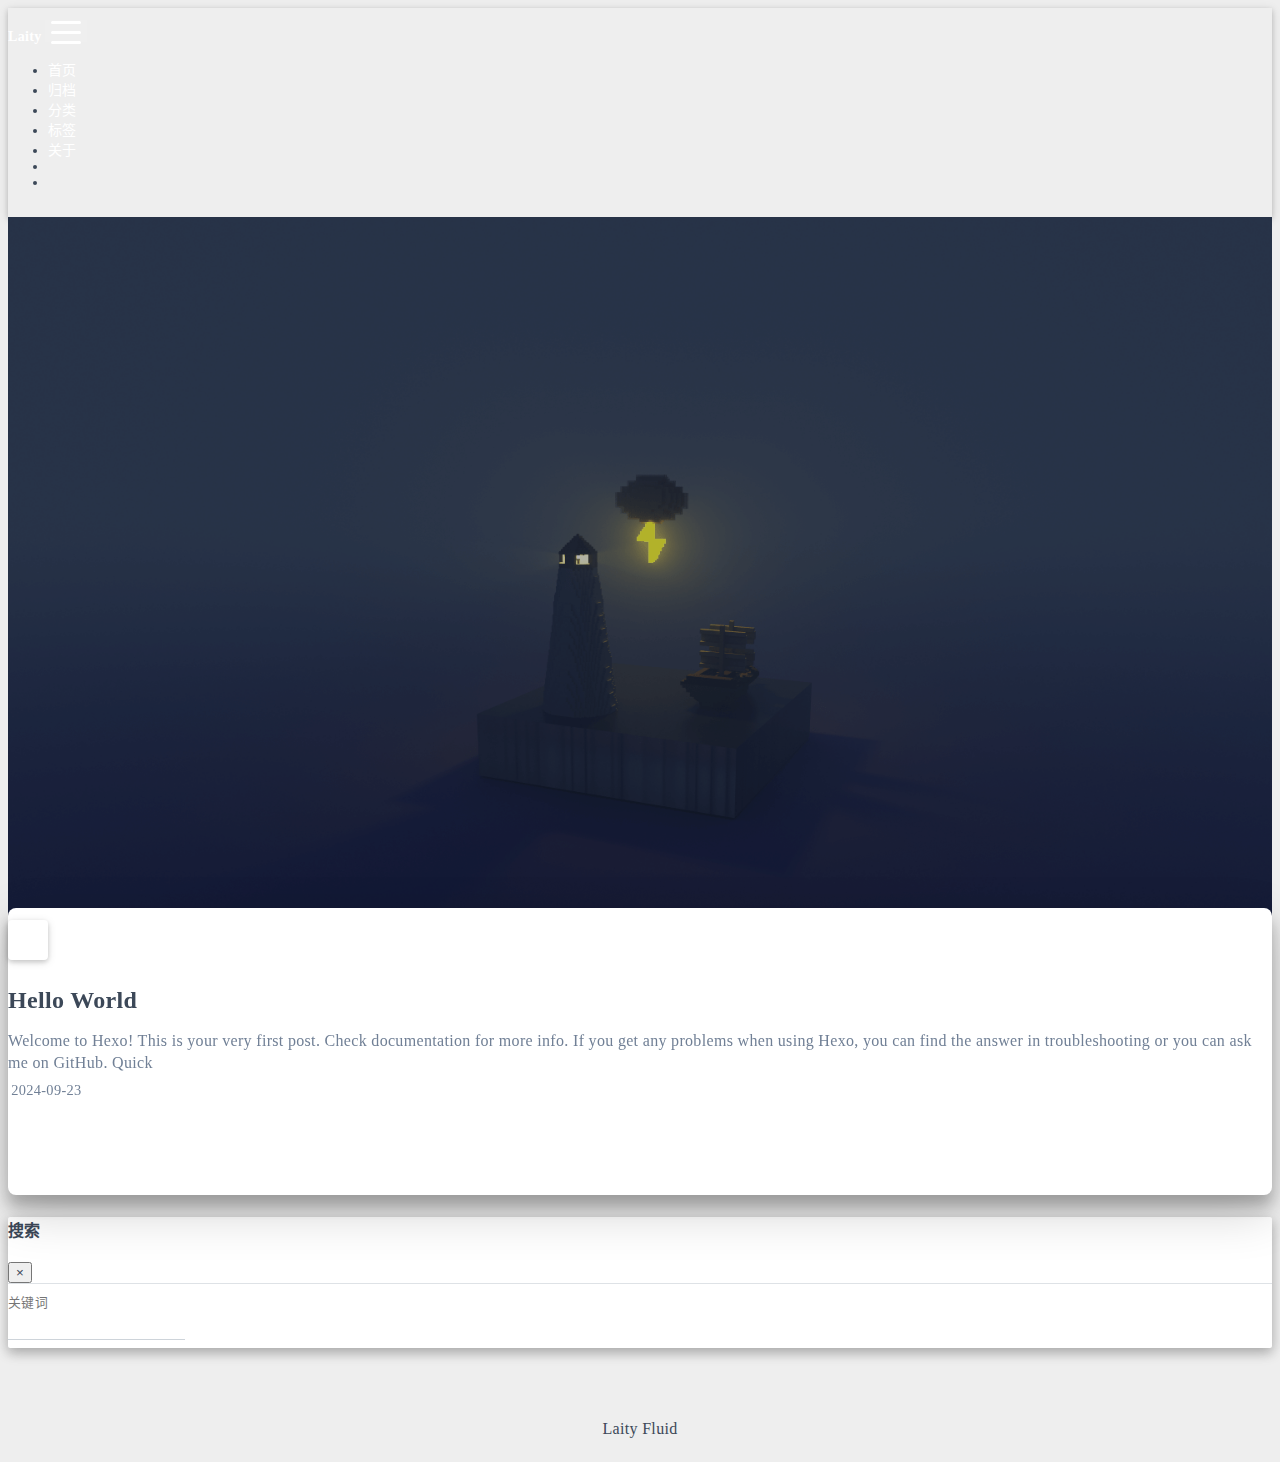
==== commit 36cfe968: "Site updated: 2024-09-23 14:46:53" ====
--- a/index.html
+++ b/index.html
@@ -14,6 +14,8 @@
 
   <meta name="viewport" content="width=device-width, initial-scale=1.0, maximum-scale=5.0, shrink-to-fit=no">
   <meta http-equiv="x-ua-compatible" content="ie=edge">
+  
+    <meta http-equiv="Content-Security-Policy" content="upgrade-insecure-requests">
   
   <meta name="theme-color" content="#2f4154">
   <meta name="author" content="Laity">
@@ -61,7 +63,7 @@
   <script id="fluid-configs">
     var Fluid = window.Fluid || {};
     Fluid.ctx = Object.assign({}, Fluid.ctx)
-    var CONFIG = {"hostname":"example.com","root":"/","version":"1.9.8","typing":{"enable":true,"typeSpeed":70,"cursorChar":"_","loop":false,"scope":[]},"anchorjs":{"enable":true,"element":"h1,h2,h3,h4,h5,h6","placement":"left","visible":"hover","icon":""},"progressbar":{"enable":true,"height_px":3,"color":"#29d","options":{"showSpinner":false,"trickleSpeed":100}},"code_language":{"enable":true,"default":"TEXT"},"copy_btn":true,"image_caption":{"enable":true},"image_zoom":{"enable":true,"img_url_replace":["",""]},"toc":{"enable":true,"placement":"right","headingSelector":"h1,h2,h3,h4,h5,h6","collapseDepth":0},"lazyload":{"enable":true,"loading_img":"/img/loading.gif","onlypost":false,"offset_factor":2},"web_analytics":{"enable":true,"follow_dnt":true,"baidu":null,"google":{"measurement_id":null},"tencent":{"sid":null,"cid":null},"leancloud":{"app_id":"psOg4r9rSTB0dHTsa3siqMcn-gzGzoHsz","app_key":"VPKxYVZfJDTDyISc7TgusSOT","server_url":null,"path":"window.location.pathname","ignore_local":false},"umami":{"src":null,"website_id":null,"domains":null,"start_time":"2024-01-01T00:00:00.000Z","token":null,"api_server":null}},"search_path":"/local-search.xml","include_content_in_search":true};
+    var CONFIG = {"hostname":"example.com","root":"/","version":"1.9.8","typing":{"enable":true,"typeSpeed":70,"cursorChar":"_","loop":false,"scope":[]},"anchorjs":{"enable":true,"element":"h1,h2,h3,h4,h5,h6","placement":"left","visible":"hover","icon":""},"progressbar":{"enable":true,"height_px":3,"color":"#29d","options":{"showSpinner":false,"trickleSpeed":100}},"code_language":{"enable":true,"default":"TEXT"},"copy_btn":true,"image_caption":{"enable":true},"image_zoom":{"enable":true,"img_url_replace":["",""]},"toc":{"enable":true,"placement":"right","headingSelector":"h1,h2,h3,h4,h5,h6","collapseDepth":0},"lazyload":{"enable":true,"loading_img":"/img/loading.gif","onlypost":false,"offset_factor":2},"web_analytics":{"enable":true,"follow_dnt":true,"baidu":null,"google":{"measurement_id":null},"tencent":{"sid":null,"cid":null},"leancloud":{"app_id":"psOg4r9rSTB0dHTsa3siqMcn-gzGzoHsz","app_key":"VPKxYVZfJDTDyISc7TgusSOT","server_url":"https://psog4r9r.lc-cn-n1-shared.com","path":"window.location.pathname","ignore_local":true},"umami":{"src":null,"website_id":null,"domains":null,"start_time":"2024-01-01T00:00:00.000Z","token":null,"api_server":null}},"search_path":"/local-search.xml","include_content_in_search":true};
 
     if (CONFIG.web_analytics.follow_dnt) {
       var dntVal = navigator.doNotTrack || window.doNotTrack || navigator.msDoNotTrack;
@@ -315,7 +317,7 @@
     <div class="footer-inner">
   
     <div class="footer-content">
-       <a href="https://hexo.io" target="_blank" rel="nofollow noopener"><span>Hexo</span></a> <i class="iconfont icon-love"></i> <a href="https://github.com/fluid-dev/hexo-theme-fluid" target="_blank" rel="nofollow noopener"><span>Fluid</span></a> 
+       <a href="https://Laity0117.github.io/about/" target="_blank" rel="nofollow noopener"><span>Laity</span></a> <i class="iconfont icon-love"></i> <a href="https://github.com/fluid-dev/hexo-theme-fluid" target="_blank" rel="nofollow noopener"><span>Fluid</span></a> 
     </div>
   
   
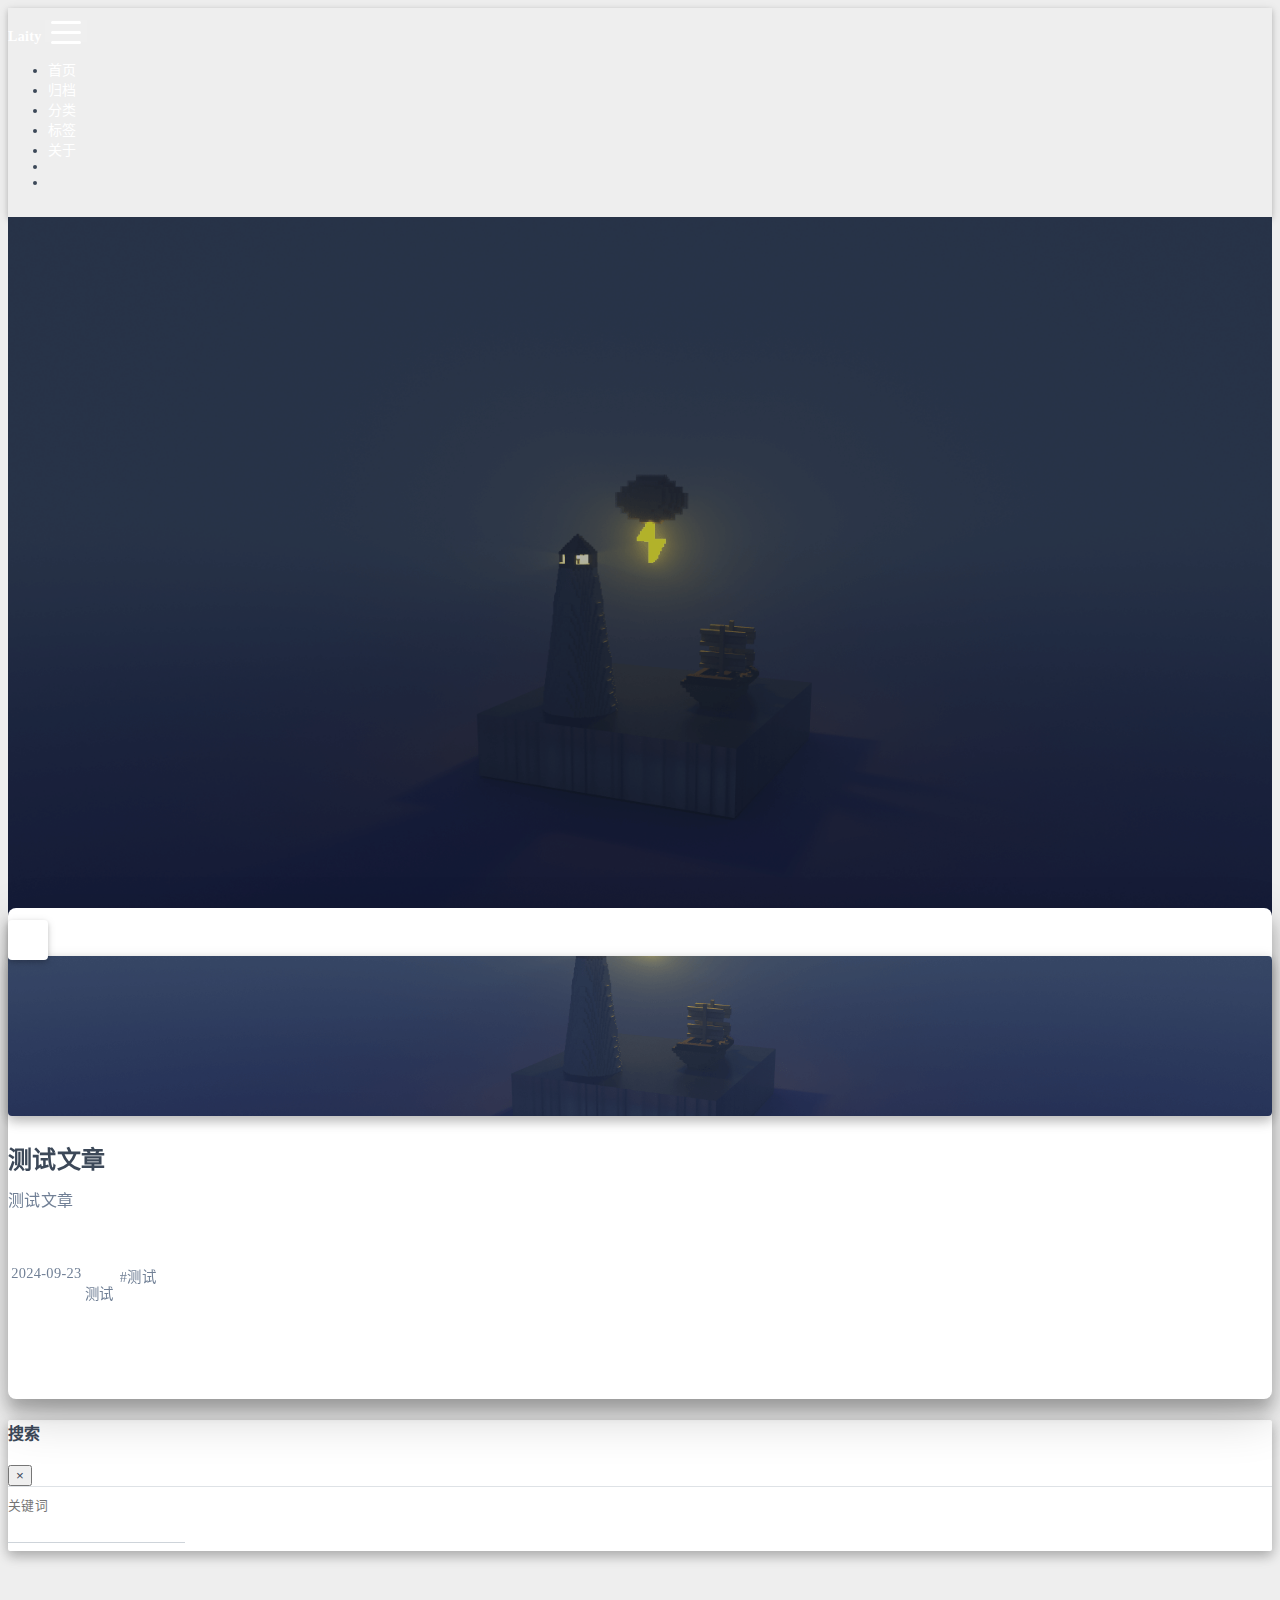
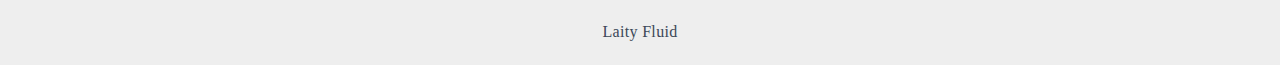
==== commit cdc732b2: "Site updated: 2024-09-23 15:34:02" ====
--- a/index.html
+++ b/index.html
@@ -23,7 +23,7 @@
   
     <meta property="og:type" content="website">
 <meta property="og:title" content="Laity的随笔">
-<meta property="og:url" content="http://example.com/index.html">
+<meta property="og:url" content="https://laity0117.github.io/index.html">
 <meta property="og:site_name" content="Laity的随笔">
 <meta property="og:locale" content="zh_CN">
 <meta property="article:author" content="Laity">
@@ -63,7 +63,7 @@
   <script id="fluid-configs">
     var Fluid = window.Fluid || {};
     Fluid.ctx = Object.assign({}, Fluid.ctx)
-    var CONFIG = {"hostname":"example.com","root":"/","version":"1.9.8","typing":{"enable":true,"typeSpeed":70,"cursorChar":"_","loop":false,"scope":[]},"anchorjs":{"enable":true,"element":"h1,h2,h3,h4,h5,h6","placement":"left","visible":"hover","icon":""},"progressbar":{"enable":true,"height_px":3,"color":"#29d","options":{"showSpinner":false,"trickleSpeed":100}},"code_language":{"enable":true,"default":"TEXT"},"copy_btn":true,"image_caption":{"enable":true},"image_zoom":{"enable":true,"img_url_replace":["",""]},"toc":{"enable":true,"placement":"right","headingSelector":"h1,h2,h3,h4,h5,h6","collapseDepth":0},"lazyload":{"enable":true,"loading_img":"/img/loading.gif","onlypost":false,"offset_factor":2},"web_analytics":{"enable":true,"follow_dnt":true,"baidu":null,"google":{"measurement_id":null},"tencent":{"sid":null,"cid":null},"leancloud":{"app_id":"psOg4r9rSTB0dHTsa3siqMcn-gzGzoHsz","app_key":"VPKxYVZfJDTDyISc7TgusSOT","server_url":"https://psog4r9r.lc-cn-n1-shared.com","path":"window.location.pathname","ignore_local":true},"umami":{"src":null,"website_id":null,"domains":null,"start_time":"2024-01-01T00:00:00.000Z","token":null,"api_server":null}},"search_path":"/local-search.xml","include_content_in_search":true};
+    var CONFIG = {"hostname":"laity0117.github.io","root":"/","version":"1.9.8","typing":{"enable":true,"typeSpeed":70,"cursorChar":"_","loop":false,"scope":[]},"anchorjs":{"enable":true,"element":"h1,h2,h3,h4,h5,h6","placement":"left","visible":"hover","icon":""},"progressbar":{"enable":true,"height_px":3,"color":"#29d","options":{"showSpinner":false,"trickleSpeed":100}},"code_language":{"enable":true,"default":"TEXT"},"copy_btn":true,"image_caption":{"enable":true},"image_zoom":{"enable":true,"img_url_replace":["",""]},"toc":{"enable":true,"placement":"right","headingSelector":"h1,h2,h3,h4,h5,h6","collapseDepth":0},"lazyload":{"enable":true,"loading_img":"/img/loading.gif","onlypost":false,"offset_factor":2},"web_analytics":{"enable":true,"follow_dnt":true,"baidu":null,"google":{"measurement_id":null},"tencent":{"sid":null,"cid":null},"leancloud":{"app_id":"psOg4r9rSTB0dHTsa3siqMcn-gzGzoHsz","app_key":"VPKxYVZfJDTDyISc7TgusSOT","server_url":"https://psog4r9r.lc-cn-n1-shared.com","path":"window.location.pathname","ignore_local":true},"umami":{"src":null,"website_id":null,"domains":null,"start_time":"2024-01-01T00:00:00.000Z","token":null,"api_server":null}},"search_path":"/local-search.xml","include_content_in_search":true};
 
     if (CONFIG.web_analytics.follow_dnt) {
       var dntVal = navigator.doNotTrack || window.doNotTrack || navigator.msDoNotTrack;
@@ -239,18 +239,24 @@
   <div class="row mx-auto index-card">
     
     
-    <article class="col-12 col-md-12 mx-auto index-info">
+      <div class="col-12 col-md-4 m-auto index-img">
+        <a href="/%E6%B5%8B%E8%AF%95%E6%96%87%E7%AB%A0/" target="_self">
+          <img src="/img/example.png" srcset="/img/loading.gif" lazyload alt="测试文章">
+        </a>
+      </div>
+    
+    <article class="col-12 col-md-8 mx-auto index-info">
       <h2 class="index-header">
         
-        <a href="/2024/09/23/hello-world/" target="_self">
-          Hello World
+        <a href="/%E6%B5%8B%E8%AF%95%E6%96%87%E7%AB%A0/" target="_self">
+          测试文章
         </a>
       </h2>
 
       
-      <a class="index-excerpt index-excerpt__noimg" href="/2024/09/23/hello-world/" target="_self">
+      <a class="index-excerpt " href="/%E6%B5%8B%E8%AF%95%E6%96%87%E7%AB%A0/" target="_self">
         <div>
-          Welcome to Hexo! This is your very first post. Check documentation for more info. If you get any problems when using Hexo, you can find the answer in troubleshooting or you can ask me on GitHub. Quick
+          测试文章
         </div>
       </a>
 
@@ -258,12 +264,40 @@
         
           <div class="post-meta mr-3">
             <i class="iconfont icon-date"></i>
-            <time datetime="2024-09-23 10:50" pubdate>
+            <time datetime="2024-09-23 15:04" pubdate>
               2024-09-23
             </time>
           </div>
         
         
+          <div class="post-meta mr-3 d-flex align-items-center">
+            <i class="iconfont icon-category"></i>
+            
+
+<span class="category-chains">
+  
+  
+    
+      <span class="category-chain">
+        
+  <a href="/categories/%E6%B5%8B%E8%AF%95/" class="category-chain-item">测试</a>
+  
+  
+
+      </span>
+    
+  
+</span>
+
+          </div>
+        
+        
+          <div class="post-meta">
+            <i class="iconfont icon-tags"></i>
+            
+              <a href="/tags/%E6%B5%8B%E8%AF%95/">#测试</a>
+            
+          </div>
         
       </div>
     </article>
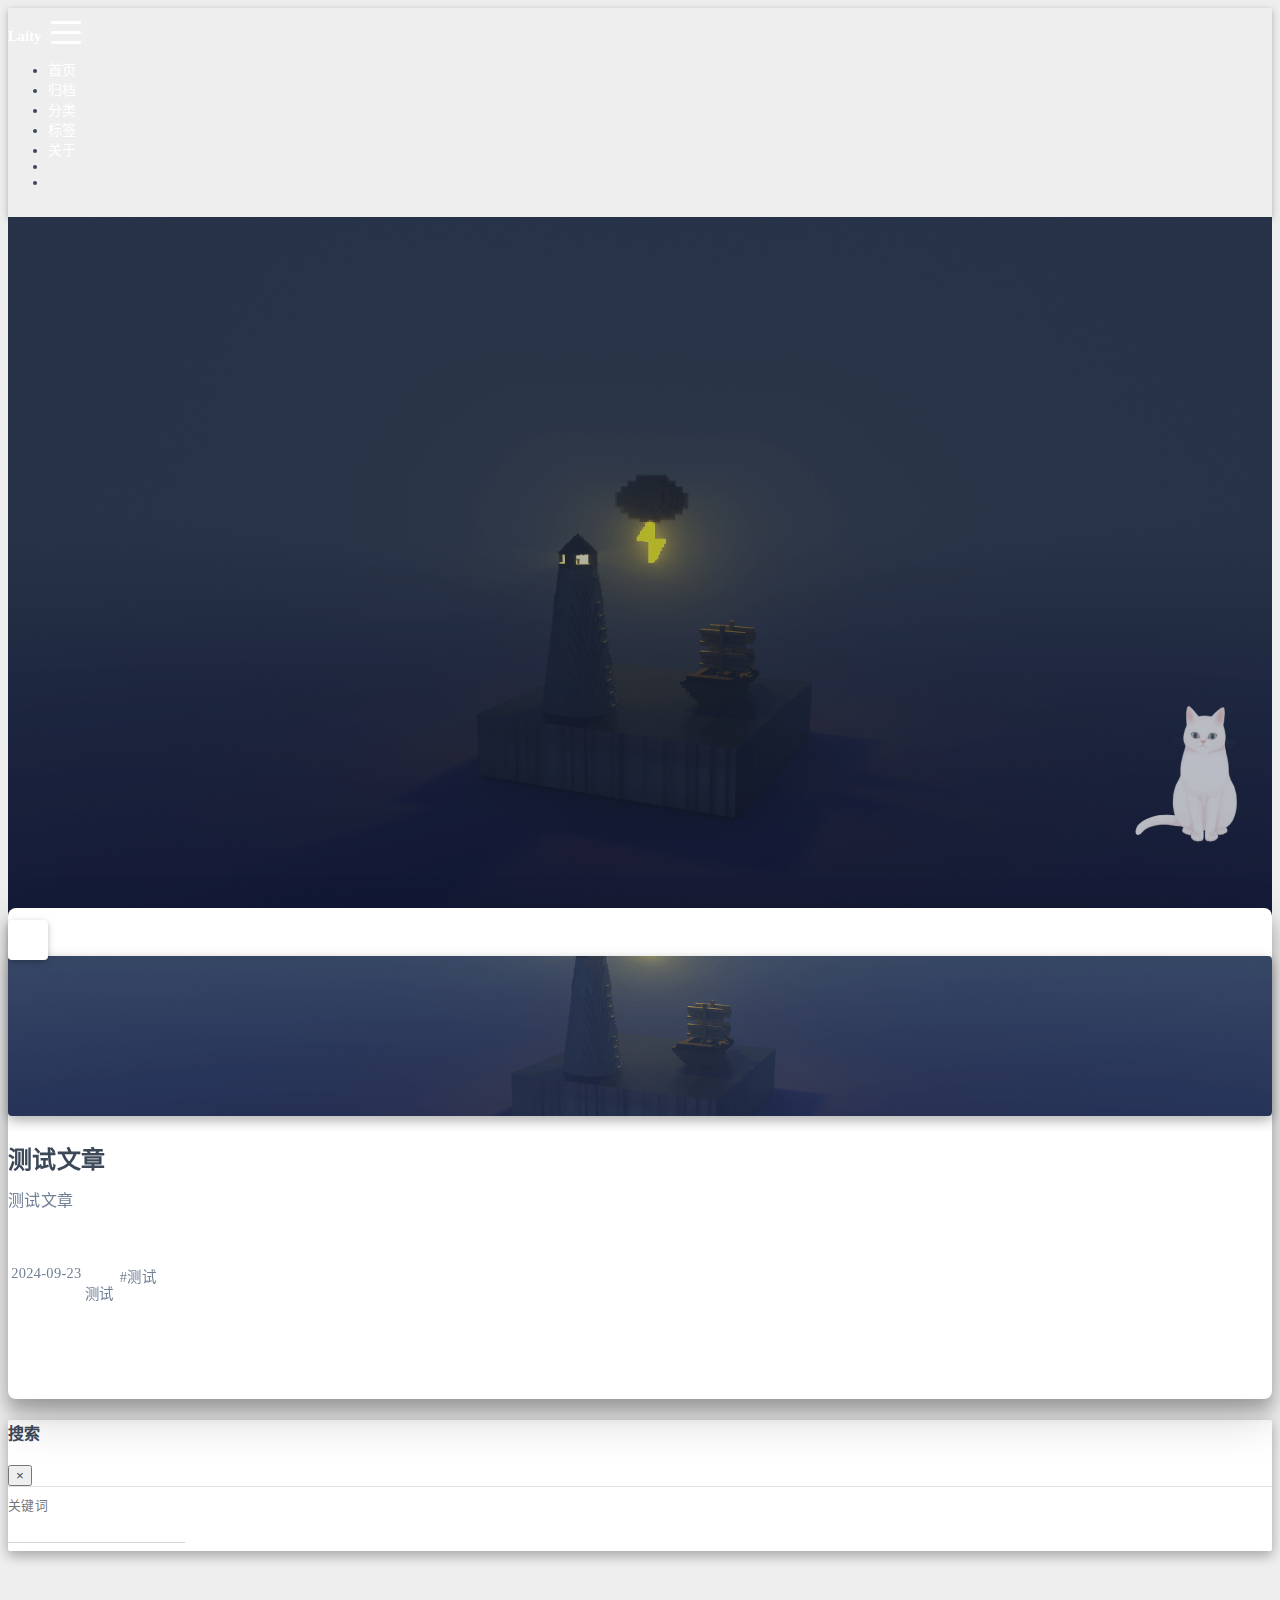
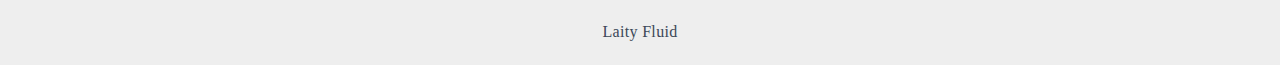
==== commit 7c55899b: "Site updated: 2024-09-23 17:27:09" ====
--- a/index.html
+++ b/index.html
@@ -240,7 +240,7 @@
     
     
       <div class="col-12 col-md-4 m-auto index-img">
-        <a href="/%E6%B5%8B%E8%AF%95%E6%96%87%E7%AB%A0/" target="_self">
+        <a href="/post/7a6a6b5a/" target="_self">
           <img src="/img/example.png" srcset="/img/loading.gif" lazyload alt="测试文章">
         </a>
       </div>
@@ -248,13 +248,13 @@
     <article class="col-12 col-md-8 mx-auto index-info">
       <h2 class="index-header">
         
-        <a href="/%E6%B5%8B%E8%AF%95%E6%96%87%E7%AB%A0/" target="_self">
+        <a href="/post/7a6a6b5a/" target="_self">
           测试文章
         </a>
       </h2>
 
       
-      <a class="index-excerpt " href="/%E6%B5%8B%E8%AF%95%E6%96%87%E7%AB%A0/" target="_self">
+      <a class="index-excerpt " href="/post/7a6a6b5a/" target="_self">
         <div>
           测试文章
         </div>
@@ -449,5 +449,5 @@
   <noscript>
     <div class="noscript-warning">博客在允许 JavaScript 运行的环境下浏览效果更佳</div>
   </noscript>
-</body>
+<script src="/live2dw/lib/L2Dwidget.min.js?094cbace49a39548bed64abff5988b05"></script><script>L2Dwidget.init({"pluginRootPath":"live2dw/","pluginJsPath":"lib/","pluginModelPath":"assets/","tagMode":false,"log":false,"model":{"jsonPath":"/live2dw/assets/assets/tororo.model.json"},"display":{"position":"right","width":150,"height":300},"mobile":{"show":true},"react":{"opacity":0.7}});</script></body>
 </html>
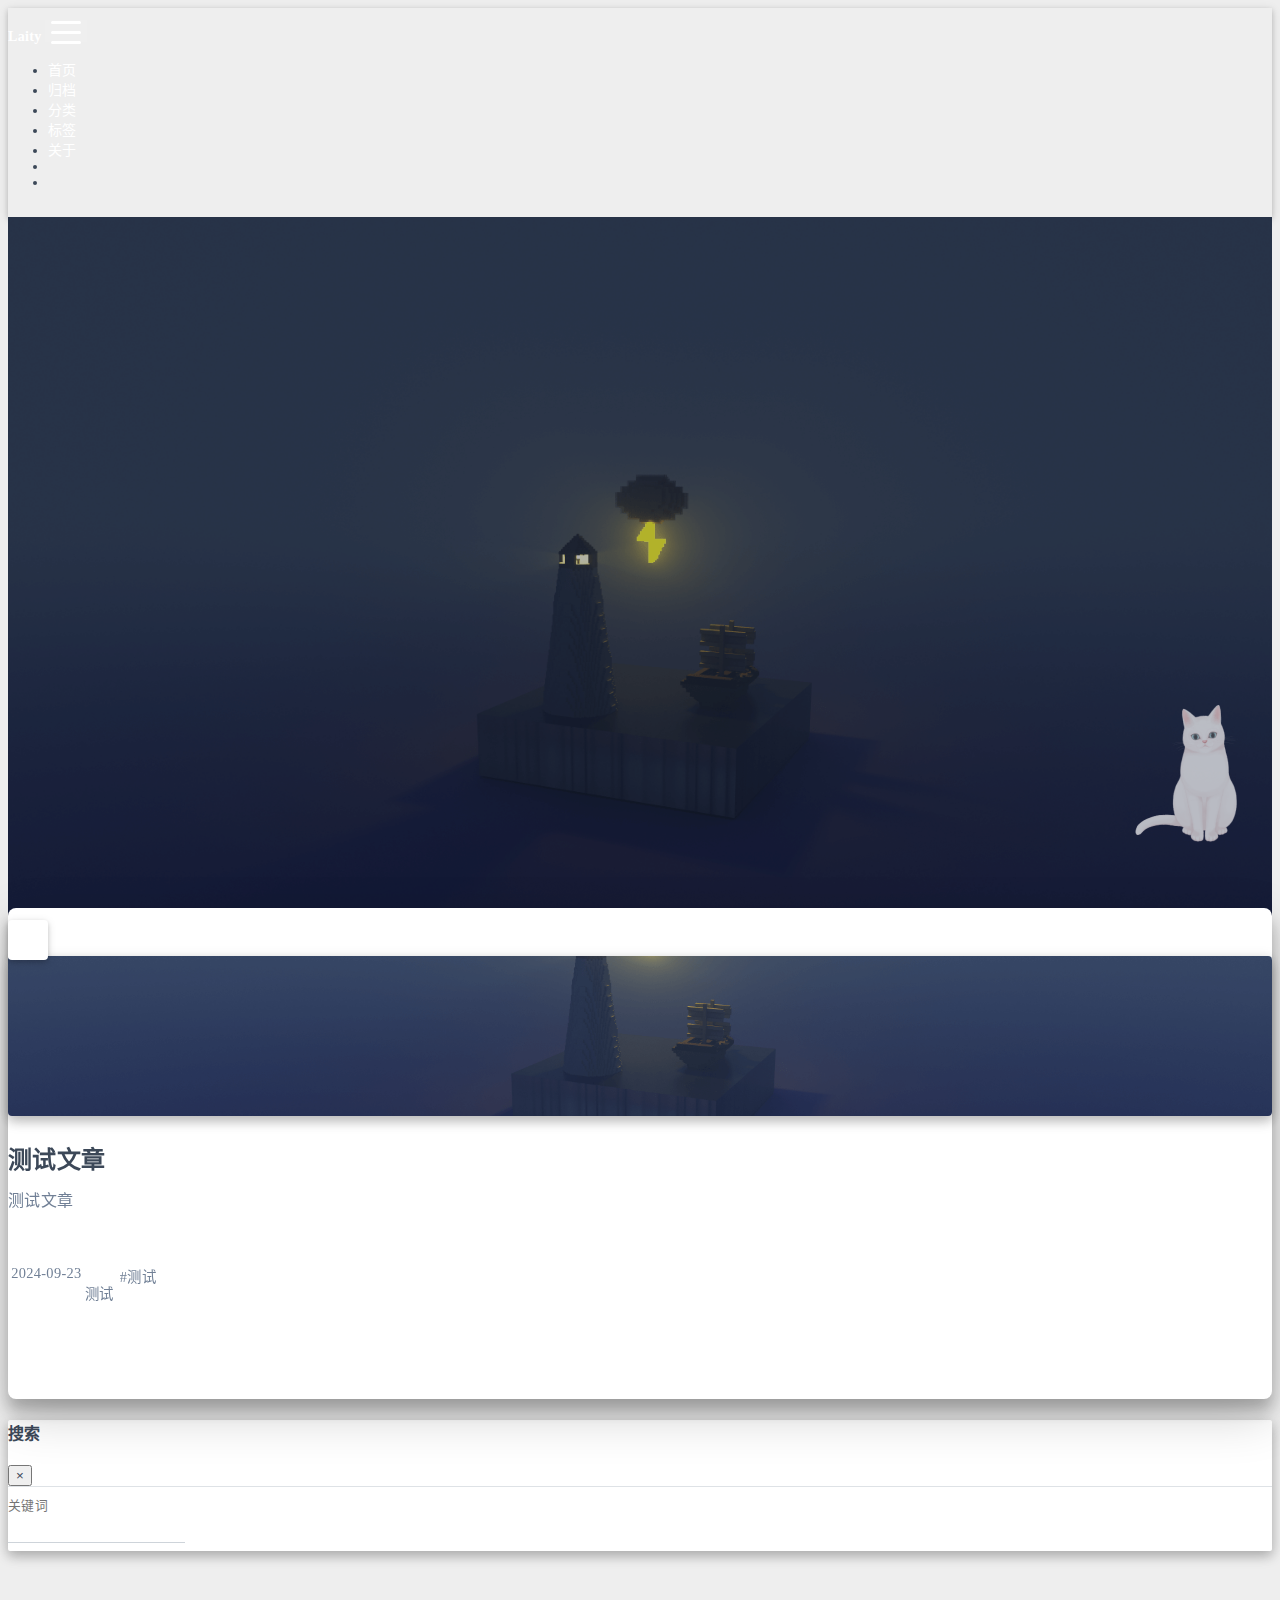
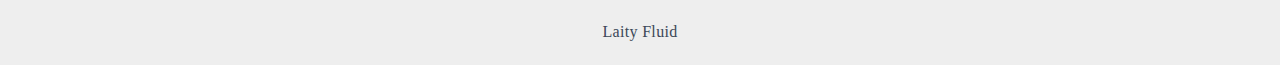
==== commit 572c4234: "Site updated: 2024-09-23 17:29:43" ====
--- a/index.html
+++ b/index.html
@@ -449,5 +449,5 @@
   <noscript>
     <div class="noscript-warning">博客在允许 JavaScript 运行的环境下浏览效果更佳</div>
   </noscript>
-<script src="/live2dw/lib/L2Dwidget.min.js?094cbace49a39548bed64abff5988b05"></script><script>L2Dwidget.init({"pluginRootPath":"live2dw/","pluginJsPath":"lib/","pluginModelPath":"assets/","tagMode":false,"log":false,"model":{"jsonPath":"/live2dw/assets/assets/tororo.model.json"},"display":{"position":"right","width":150,"height":300},"mobile":{"show":true},"react":{"opacity":0.7}});</script></body>
+<script src="/live2dw/lib/L2Dwidget.min.js?094cbace49a39548bed64abff5988b05"></script><script>L2Dwidget.init({"pluginRootPath":"live2dw/","pluginJsPath":"lib/","pluginModelPath":"assets/","tagMode":false,"log":false,"model":{"jsonPath":"/live2dw/assets/assets/tororo.model.json"},"display":{"position":"right","width":150,"height":300},"mobile":{"show":false},"react":{"opacity":0.7}});</script></body>
 </html>
